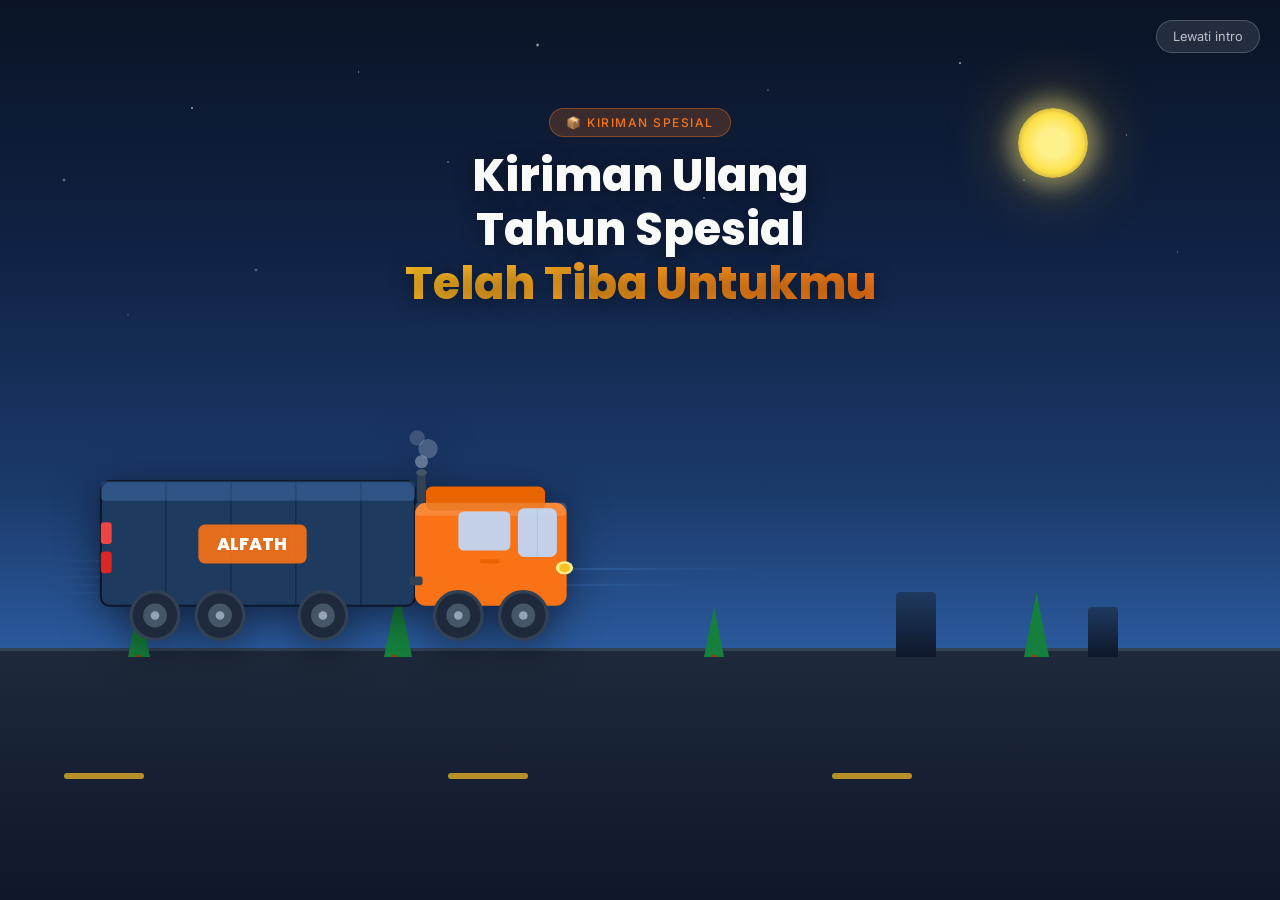
==== index.html @ 2f8924f2 "feat: add child profile avatar upload in admin panel and public view" ====
<!DOCTYPE html>
<html lang="id">

<head>
    <meta charset="UTF-8">
    <meta name="viewport" content="width=device-width, initial-scale=1.0, maximum-scale=1.0, user-scalable=no">
    <title>Kiriman Spesial — Alfath Genap Dua Tahun 🚛</title>

    <!-- SEO Optimization -->
    <meta name="description"
        content="Sebuah kiriman ulang tahun spesial telah tiba untukmu. Buka undanganmu untuk bergabung di Pesta Ulang Tahun milik Alfath.">
    <meta name="keywords"
        content="undangan digital, ulang tahun anak, alfath birthday, big wheels birthday, pesta ulang tahun, e-invitation">
    <link id="canonical-link" rel="canonical" href="">

    <!-- Open Graph (Facebook, WhatsApp, Telegram, LinkedIn) -->
    <meta property="og:type" content="website">
    <meta id="og-url" property="og:url" content="">
    <meta id="og-title" property="og:title" content="Kiriman Ulang Tahun Spesial Telah Tiba 🚛">
    <meta id="og-description" property="og:description"
        content="Kamu telah menerima kiriman yang sangat spesial. Buka dan temukan apa yang ada di dalamnya.">
    <meta id="og-image" property="og:image" content="">
    <meta property="og:site_name" content="Undangan Digital Alfath">

    <!-- Twitter Card -->
    <meta name="twitter:card" content="summary_large_image">
    <meta id="twitter-url" name="twitter:url" content="">
    <meta id="twitter-title" name="twitter:title" content="Kiriman Ulang Tahun Spesial Telah Tiba 🚛">
    <meta id="twitter-description" name="twitter:description"
        content="Kamu telah menerima kiriman yang sangat spesial. Buka dan temukan apa yang ada di dalamnya.">
    <meta id="twitter-image" name="twitter:image" content="">

    <!-- Global Error Boundary Safety Net -->
    <script src="js/middleware/errorBoundary.js"></script>

    <!-- Google Fonts -->
    <link rel="preconnect" href="https://fonts.googleapis.com">
    <link rel="preconnect" href="https://fonts.gstatic.com" crossorigin>
    <link
        href="https://fonts.googleapis.com/css2?family=Poppins:wght@300;400;500;600;700;800;900&family=Inter:wght@300;400;500;600&display=swap"
        rel="stylesheet">

    <!-- Favicon & PWA System -->
    <link rel="icon" type="image/ico" href="/favicon.ico">
    <link rel="icon" type="image/png" sizes="32x32" href="/favicon-32x32.png">
    <link rel="apple-touch-icon" sizes="180x180" href="/apple-touch-icon.png">
    <link rel="manifest" href="/site.webmanifest">

    <link rel="stylesheet" href="css/style.css">

    <!-- Supabase Core + Database layer -->
    <script src="https://cdn.jsdelivr.net/npm/@supabase/supabase-js@2"></script>
    <script src="js/supabase.js"></script>
    <script src="js/supabase-db.js"></script>
</head>

<body>

    <!-- ══════════════════════════════════════════════════ -->
    <!--  PRELOADER · Elegant initial database loader      -->
    <!-- ══════════════════════════════════════════════════ -->
    <div id="preloader" class="preloader-active">
        <div class="preloader-content">
            <div class="preloader-spinner"></div>
            <p class="preloader-text">Menyiapkan Undangan Spesial...</p>
        </div>
    </div>

    <!-- ═══════════════════════════════════════════════ -->
    <!--  STAGE 1 · CINEMATIC INTRO — Road & Sky Scene  -->
    <!-- ═══════════════════════════════════════════════ -->
    <div id="stage-intro" class="stage active">

        <!-- Sky -->
        <div class="sky">
            <div class="stars"></div>
            <div class="sun"></div>
            <div class="cloud cloud-1"></div>
            <div class="cloud cloud-2"></div>
            <div class="cloud cloud-3"></div>
        </div>

        <!-- Road -->
        <div class="road">
            <div class="road-line road-line-1"></div>
            <div class="road-line road-line-2"></div>
            <div class="road-line road-line-3"></div>
        </div>

        <!-- Scenery -->
        <div class="scenery">
            <div class="tree tree-1"></div>
            <div class="tree tree-2"></div>
            <div class="tree tree-3"></div>
            <div class="tree tree-4"></div>
            <div class="building building-1"></div>
            <div class="building building-2"></div>
        </div>

        <!-- The TRUCK -->
        <div id="truck-vehicle" class="truck-vehicle">
            <svg class="truck-svg" viewBox="0 0 480 200" xmlns="http://www.w3.org/2000/svg"
                aria-label="Container truck arriving">

                <!-- Trailer / Container -->
                <rect x="10" y="50" width="290" height="115" rx="8" fill="#1E3A5F" stroke="#0F172A" stroke-width="2" />
                <!-- Container ribs -->
                <line x1="70" y1="50" x2="70" y2="165" stroke="#0F172A" stroke-width="1.5" opacity="0.4" />
                <line x1="130" y1="50" x2="130" y2="165" stroke="#0F172A" stroke-width="1.5" opacity="0.4" />
                <line x1="190" y1="50" x2="190" y2="165" stroke="#0F172A" stroke-width="1.5" opacity="0.4" />
                <line x1="250" y1="50" x2="250" y2="165" stroke="#0F172A" stroke-width="1.5" opacity="0.4" />
                <!-- Container highlight stripe -->
                <rect x="10" y="50" width="290" height="18" rx="4" fill="#60A5FA" opacity="0.25" />
                <!-- Container logo -->
                <rect x="100" y="90" width="100" height="36" rx="6" fill="#F97316" opacity="0.9" />
                <text x="150" y="114" text-anchor="middle" font-family="Poppins,sans-serif" font-weight="800"
                    font-size="16" fill="white">ALFATH</text>

                <!-- Cab / Tractor -->
                <rect x="300" y="70" width="140" height="95" rx="10" fill="#F97316" />
                <!-- Cab roof -->
                <rect x="310" y="55" width="110" height="22" rx="6" fill="#EA6500" />
                <!-- Cab highlight -->
                <rect x="300" y="70" width="140" height="12" rx="4" fill="rgba(255,255,255,0.15)" />

                <!-- Windshield -->
                <rect x="395" y="75" width="36" height="45" rx="6" fill="#BFDBFE" opacity="0.9" />
                <line x1="413" y1="75" x2="413" y2="120" stroke="#93C5FD" stroke-width="1" opacity="0.6" />

                <!-- Side window -->
                <rect x="340" y="78" width="48" height="36" rx="5" fill="#BFDBFE" opacity="0.9" />

                <!-- Headlight -->
                <ellipse cx="438" cy="130" rx="8" ry="6" fill="#FEF08A" />
                <ellipse cx="438" cy="130" rx="5" ry="4" fill="#FBBF24" />

                <!-- Door handle -->
                <rect x="360" y="122" width="18" height="4" rx="2" fill="#EA6500" />

                <!-- Exhaust pipe -->
                <rect x="302" y="42" width="8" height="28" rx="3" fill="#334155" />
                <ellipse cx="306" cy="42" rx="5" ry="3" fill="#475569" />

                <!-- Smoke puffs -->
                <circle class="smoke smoke-1" cx="306" cy="32" r="6" fill="rgba(148,163,184,0.6)" />
                <circle class="smoke smoke-2" cx="312" cy="20" r="9" fill="rgba(148,163,184,0.4)" />
                <circle class="smoke smoke-3" cx="302" cy="10" r="7" fill="rgba(148,163,184,0.3)" />

                <!-- Hitch connection -->
                <rect x="295" y="138" width="12" height="8" rx="2" fill="#334155" />

                <!-- Rear trailer wheels -->
                <circle cx="60" cy="174" r="22" fill="#1E293B" stroke="#334155" stroke-width="3" />
                <circle cx="60" cy="174" r="11" fill="#475569" />
                <circle cx="60" cy="174" r="4" fill="#94A3B8" />

                <circle cx="120" cy="174" r="22" fill="#1E293B" stroke="#334155" stroke-width="3" />
                <circle cx="120" cy="174" r="11" fill="#475569" />
                <circle cx="120" cy="174" r="4" fill="#94A3B8" />

                <circle cx="215" cy="174" r="22" fill="#1E293B" stroke="#334155" stroke-width="3" />
                <circle cx="215" cy="174" r="11" fill="#475569" />
                <circle cx="215" cy="174" r="4" fill="#94A3B8" />

                <!-- Drive axle wheels -->
                <circle cx="340" cy="174" r="22" fill="#1E293B" stroke="#334155" stroke-width="3" />
                <circle cx="340" cy="174" r="11" fill="#475569" />
                <circle cx="340" cy="174" r="4" fill="#94A3B8" />

                <circle cx="400" cy="174" r="22" fill="#1E293B" stroke="#334155" stroke-width="3" />
                <circle cx="400" cy="174" r="11" fill="#475569" />
                <circle cx="400" cy="174" r="4" fill="#94A3B8" />

                <!-- Brake lights -->
                <rect x="10" y="88" width="10" height="20" rx="3" fill="#EF4444" />
                <rect x="10" y="115" width="10" height="20" rx="3" fill="#DC2626" />
            </svg>
        </div>

        <!-- Road dust / motion lines -->
        <div class="motion-lines">
            <span></span><span></span><span></span><span></span><span></span>
        </div>

        <!-- Intro headline (fades in after truck arrives) -->
        <div id="intro-headline" class="intro-headline">
            <span class="headline-badge">📦 Kiriman Spesial</span>
            <h1>Kiriman Ulang Tahun Spesial<br><em>Telah Tiba Untukmu</em></h1>
        </div>

        <!-- Skip intro -->
        <button id="btn-skip-intro" class="btn-skip" aria-label="Lewati animasi intro">Lewati intro</button>

    </div>


    <!-- ══════════════════════════════════════════════════ -->
    <!--  STAGE 2 · PACKAGE REVEAL — Crate dropped at door -->
    <!-- ══════════════════════════════════════════════════ -->
    <div id="stage-package" class="stage">

        <div class="pkg-scene">

            <!-- Floating sparkles -->
            <div class="sparkles" aria-hidden="true">
                <span class="sp sp-1">✦</span>
                <span class="sp sp-2">✦</span>
                <span class="sp sp-3">★</span>
                <span class="sp sp-4">✦</span>
                <span class="sp sp-5">✨</span>
                <span class="sp sp-6">✦</span>
            </div>

            <!-- Package / crate -->
            <div id="package-box" class="package-box">
                <div class="pkg-lid">
                    <div class="pkg-lid-face"></div>
                    <div class="pkg-lid-side"></div>
                </div>
                <div class="pkg-body">
                    <div class="pkg-stripe pkg-stripe-v"></div>
                    <div class="pkg-stripe pkg-stripe-h"></div>
                    <div class="pkg-ribbon-knot"></div>
                    <div class="pkg-label">
                        <p class="pkg-label-to">Kepada:</p>
                        <p id="pkg-guest-name" class="pkg-label-name">Teman</p>
                        <p class="pkg-label-from">Dari: Alfath 🚛</p>
                    </div>
                </div>
                <!-- Shadow -->
                <div class="pkg-shadow"></div>
            </div>

            <!-- Text below box -->
            <div class="pkg-copy">
                <p class="pkg-tagline">Paketmu sudah tiba !</p>
                <p class="pkg-sub">Ada sesuatu yang spesial menantimu di dalam…</p>
            </div>

            <!-- CTA -->
            <button id="btn-open-package" class="btn-cta" aria-label="Buka paket kiriman">
                <span class="btn-icon">📦</span>
                <span class="btn-text">Buka Paket</span>
                <span class="btn-arrow">→</span>
            </button>

        </div>

    </div>


    <!-- ══════════════════════════════════════════════════ -->
    <!--  STAGE 3 · ENVELOPE REVEAL                       -->
    <!-- ══════════════════════════════════════════════════ -->
    <div id="stage-envelope" class="stage">

        <div class="env-scene">

            <!-- Glowing aura behind envelope -->
            <div class="env-glow" aria-hidden="true"></div>

            <!-- Floating petals / confetti -->
            <div class="confetti-field" aria-hidden="true">
                <span class="cf cf-1">🎉</span>
                <span class="cf cf-2">⭐</span>
                <span class="cf cf-3">🎊</span>
                <span class="cf cf-4">✨</span>
                <span class="cf cf-5">🌟</span>
                <span class="cf cf-6">🎉</span>
                <span class="cf cf-7">⭐</span>
                <span class="cf cf-8">🎊</span>
            </div>

            <!-- The Envelope -->
            <div id="the-envelope" class="envelope-wrap" aria-label="Birthday invitation envelope">

                <!-- Envelope back (background layer) -->
                <div class="env-back"></div>

                <!-- Invitation card (slides up from the pocket) -->
                <div class="inv-card" id="inv-card">
                    <div class="inv-card-inner">
                        <div class="inv-top-badge">
                            <span>🎂</span>
                        </div>
                        <p class="inv-label">Horeeee...</p>
                        <h2 class="inv-name" id="inv-guest-name">Teman</h2>
                        <p class="inv-tagline">Kamu diundang ke<br><strong>Pesta Ulang Tahun!</strong></p>
                    </div>
                </div>

                <!-- Envelope front pocket (sandwiching the card) -->
                <div class="env-front">
                    <!-- Left triangle -->
                    <div class="env-left-flap"></div>
                    <!-- Right triangle -->
                    <div class="env-right-flap"></div>
                    <!-- Bottom triangle -->
                    <div class="env-bottom-flap"></div>
                </div>

                <!-- Envelope flap (top, opens upward) -->
                <div class="env-flap" id="env-flap">
                    <div class="env-flap-inner"></div>
                    <!-- Wax seal -->
                    <div class="env-seal" id="env-seal">
                        <span class="seal-emoji">🚛</span>
                    </div>
                </div>

            </div>

            <!-- Envelope CTA area -->
            <div class="env-cta-area" id="env-cta-area">
                <p class="env-hint" id="env-hint">Ketuk untuk membuka undanganmu</p>
                <button id="btn-open-envelope" class="btn-cta btn-cta-gold"
                    aria-label="Buka amplop untuk membaca undanganmu">
                    <span class="btn-icon">✉️</span>
                    <span class="btn-text">Buka Undangan</span>
                    <span class="btn-arrow">→</span>
                </button>
            </div>

        </div>

    </div>


    <!-- ══════════════════════════════════════════════════ -->
    <!--  STAGE 4 · TRANSITION CARD — "Entering" screen   -->
    <!-- ══════════════════════════════════════════════════ -->
    <div id="stage-enter" class="stage">
        <div class="enter-scene">
            <div class="enter-truck-icon" aria-hidden="true">🚛</div>
            <h2 class="enter-title">Tunggu sebentar ya..</h2>
            <div class="enter-progress-track">
                <div class="enter-progress-bar" id="enter-progress-bar"></div>
            </div>
            <p class="enter-sub">Tunggu sebentar, pesta Alfath hampir siap!</p>
        </div>
    </div>

    <!-- ══════════════════════════════════════════════════ -->
    <!--  MAIN CONTENT · HERO SECTION                       -->
    <!-- ══════════════════════════════════════════════════ -->
    <main id="main-invitation" class="main-content">
        <section id="hero-section" class="hero">
            <!-- Background ambient glows -->
            <div class="hero-bg-glow orange-glow"></div>
            <div class="hero-bg-glow gold-glow"></div>

            <div class="hero-container">
                <!-- Text Column -->
                <div class="hero-text-col fade-in-up-delay-1">
                    <h1 class="hero-headline">
                        <span class="hl-name">ALFATH</span>
                        <span class="hl-sub">KINI BERUSIA</span>
                        <span class="hl-number">DUA</span>
                        <span class="hl-year">TAHUN</span>
                    </h1>

                    <div class="hero-road-divider">
                        <div class="road-dashed-line"></div>
                    </div>

                    <p class="hero-subheadline">
                        Mari bergabung dalam petualangan ulang tahun yang spesial.
                    </p>
                </div>

                <!-- Visual Column (Image + Orbiting Centerpiece 2) -->
                <div class="hero-visual-col fade-in-up-delay-2">
                    <div class="hero-image-wrap">
                        <img src="images/hero_cake.png" alt="Kue Ulang Tahun Alfath" class="hero-image">
                        <!-- Border frame accent -->
                        <div class="image-frame-accent"></div>
                        <!-- Orbiting 3D Centerpiece Number 2 -->
                        <div class="orbiting-number-two" aria-label="Berusia 2">2</div>
                    </div>
                </div>
            </div>
        </section>

        <!-- ══════════════════════════════════════════════════ -->
        <!--  SECTION 0.5 · PROFILE SECTION                     -->
        <!-- ══════════════════════════════════════════════════ -->
        <section id="profile-section" class="profile-sec scroll-reveal" style="display: none;">
            <div class="sec-glow sec-orange-glow"></div>
            
            <div class="sec-header">
                <h2 class="sec-title">Profil Anak</h2>
                <p class="sec-subtitle">Tentang bintang kecil kita yang berulang tahun.</p>
            </div>

            <div class="profile-container">
                <div class="profile-card">
                    <div class="profile-badge">
                        <span id="profile-display-badge">🧒</span>
                        <img id="profile-display-avatar" src="" alt="Foto Anak" style="display: none; width: 100%; height: 100%; object-fit: cover; border-radius: 50%;">
                    </div>
                    <h3 class="profile-name" id="profile-display-name">-</h3>
                    
                    <div class="profile-meta-grid">
                        <div class="profile-meta-item">
                            <span class="meta-icon">📍</span>
                            <div class="meta-info">
                                <span class="meta-label">Tempat Lahir</span>
                                <span class="meta-value" id="profile-display-place">-</span>
                            </div>
                        </div>
                        <div class="profile-meta-item">
                            <span class="meta-icon">📅</span>
                            <div class="meta-info">
                                <span class="meta-label">Tanggal Lahir</span>
                                <span class="meta-value" id="profile-display-date">-</span>
                            </div>
                        </div>
                    </div>

                    <div class="profile-desc-wrapper">
                        <p class="profile-desc" id="profile-display-desc">-</p>
                    </div>
                </div>
            </div>
        </section>

        <!-- ══════════════════════════════════════════════════ -->
        <!--  SECTION 1 · COUNTDOWN                             -->
        <!-- ══════════════════════════════════════════════════ -->
        <section id="countdown-section" class="countdown-sec scroll-reveal">
            <div class="sec-glow sec-orange-glow"></div>

            <div class="sec-header">
                <h2 class="sec-title">Menuju Hari Bahagia</h2>
                <p class="sec-subtitle">Hitung mundur menuju perayaan ulang tahun Alfath.</p>
            </div>

            <div class="countdown-grid">
                <!-- Days Card -->
                <div class="countdown-card">
                    <div class="countdown-number" id="timer-days">00</div>
                    <div class="countdown-label">Hari</div>
                </div>
                <!-- Hours Card -->
                <div class="countdown-card">
                    <div class="countdown-number" id="timer-hours">00</div>
                    <div class="countdown-label">Jam</div>
                </div>
                <!-- Minutes Card -->
                <div class="countdown-card">
                    <div class="countdown-number" id="timer-minutes">00</div>
                    <div class="countdown-label">Menit</div>
                </div>
                <!-- Seconds Card -->
                <div class="countdown-card">
                    <div class="countdown-number" id="timer-seconds">00</div>
                    <div class="countdown-label">Detik</div>
                </div>
            </div>
        </section>

        <!-- ══════════════════════════════════════════════════ -->
        <!--  SECTION 2 · DETAIL ACARA                         -->
        <!-- ══════════════════════════════════════════════════ -->
        <section id="details-section" class="details-sec scroll-reveal">
            <div class="sec-glow sec-gold-glow"></div>

            <div class="sec-header">
                <h2 class="sec-title">Detail Acara</h2>
            </div>

            <div class="details-container">
                <!-- Tanggal Card -->
                <div class="detail-card">
                    <div class="detail-icon-wrap">
                        <svg class="detail-icon" viewBox="0 0 24 24" xmlns="http://www.w3.org/2000/svg">
                            <rect x="3" y="4" width="18" height="18" rx="2" fill="none" stroke="currentColor"
                                stroke-width="2" />
                            <line x1="16" y1="2" x2="16" y2="6" stroke="currentColor" stroke-width="2"
                                stroke-linecap="round" />
                            <line x1="8" y1="2" x2="8" y2="6" stroke="currentColor" stroke-width="2"
                                stroke-linecap="round" />
                            <line x1="3" y1="10" x2="21" y2="10" stroke="currentColor" stroke-width="2" />
                            <circle cx="8" cy="14" r="1" fill="currentColor" />
                            <circle cx="12" cy="14" r="1" fill="currentColor" />
                            <circle cx="16" cy="14" r="1" fill="currentColor" />
                            <circle cx="8" cy="18" r="1" fill="currentColor" />
                            <circle cx="12" cy="18" r="1" fill="currentColor" />
                            <circle cx="16" cy="18" r="1" fill="currentColor" />
                        </svg>
                    </div>
                    <h3 class="detail-label">Hari & Tanggal</h3>
                    <p class="detail-value">Minggu, 12 Juli 2026</p>
                </div>

                <!-- Waktu Card -->
                <div class="detail-card">
                    <div class="detail-icon-wrap">
                        <svg class="detail-icon" viewBox="0 0 24 24" xmlns="http://www.w3.org/2000/svg">
                            <circle cx="12" cy="12" r="10" fill="none" stroke="currentColor" stroke-width="2" />
                            <polyline points="12 6 12 12 16 14" fill="none" stroke="currentColor" stroke-width="2"
                                stroke-linecap="round" stroke-linejoin="round" />
                        </svg>
                    </div>
                    <h3 class="detail-label">Waktu Acara</h3>
                    <p class="detail-value">15:00 WIB - Selesai</p>
                </div>

                <!-- Lokasi Card -->
                <div class="detail-card">
                    <div class="detail-icon-wrap">
                        <svg class="detail-icon" viewBox="0 0 24 24" xmlns="http://www.w3.org/2000/svg">
                            <path
                                d="M12 2C8.13 2 5 5.13 5 9c0 5.25 7 13 7 13s7-7.75 7-13c0-3.87-3.13-7-7-7zm0 9.5c-1.38 0-2.5-1.12-2.5-2.5s1.12-2.5 2.5-2.5 2.5 1.12 2.5 2.5-1.12 2.5-2.5 2.5z"
                                fill="none" stroke="currentColor" stroke-width="2" stroke-linecap="round"
                                stroke-linejoin="round" />
                        </svg>
                    </div>
                    <h3 class="detail-label">Tempat Pelaksanaan</h3>
                    <p class="detail-value text-multiline">Kediaman Alfath<br>Jl. Melati No. 24, Jakarta Selatan</p>
                </div>
            </div>
        </section>

        <!-- ══════════════════════════════════════════════════ -->
        <!--  SECTION 3 · GALERI FOTO                           -->
        <!-- ══════════════════════════════════════════════════ -->
        <section id="gallery-section" class="gallery-sec scroll-reveal">
            <div class="sec-glow sec-orange-glow"></div>

            <div class="sec-header">
                <h2 class="sec-title">Galeri Kenangan</h2>
                <p class="sec-subtitle">Perjalanan tumbuh kembang Alfath dari waktu ke waktu.</p>
            </div>

            <div class="gallery-grid">
                <!-- Gallery Item 1 -->
                <div class="gallery-item" data-src="images/gallery_1.png"
                    data-caption="Belajar dan bermain dengan penuh keceriaan.">
                    <div class="gallery-img-container">
                        <img src="images/gallery_1.png" alt="Alfath bermain" class="gallery-img" loading="lazy">
                        <div class="gallery-overlay">
                            <span class="gallery-zoom-icon">
                                <svg viewBox="0 0 24 24" fill="none" stroke="currentColor" stroke-width="2"
                                    stroke-linecap="round" stroke-linejoin="round">
                                    <circle cx="11" cy="11" r="8"></circle>
                                    <line x1="21" y1="21" x2="16.65" y2="16.65"></line>
                                    <line x1="11" y1="8" x2="11" y2="14"></line>
                                    <line x1="8" y1="11" x2="14" y2="11"></line>
                                </svg>
                            </span>
                            <h4 class="gallery-item-title">Dunia Penuh Eksplorasi</h4>
                            <p class="gallery-item-desc">Tumbuh dengan ceria</p>
                        </div>
                    </div>
                </div>

                <!-- Gallery Item 2 -->
                <div class="gallery-item" data-src="images/gallery_2.png"
                    data-caption="Momen berharga di ulang tahun yang pertama.">
                    <div class="gallery-img-container">
                        <img src="images/gallery_2.png" alt="Alfath ulang tahun ke-1" class="gallery-img"
                            loading="lazy">
                        <div class="gallery-overlay">
                            <span class="gallery-zoom-icon">
                                <svg viewBox="0 0 24 24" fill="none" stroke="currentColor" stroke-width="2"
                                    stroke-linecap="round" stroke-linejoin="round">
                                    <circle cx="11" cy="11" r="8"></circle>
                                    <line x1="21" y1="21" x2="16.65" y2="16.65"></line>
                                    <line x1="11" y1="8" x2="11" y2="14"></line>
                                    <line x1="8" y1="11" x2="14" y2="11"></line>
                                </svg>
                            </span>
                            <h4 class="gallery-item-title">Satu Tahun Pertama</h4>
                            <p class="gallery-item-desc">Langkah kecil berharga</p>
                        </div>
                    </div>
                </div>

                <!-- Gallery Item 3 -->
                <div class="gallery-item" data-src="images/gallery_3.png"
                    data-caption="Harapan dan kebahagiaan di setiap tiupan lilin.">
                    <div class="gallery-img-container">
                        <img src="images/gallery_3.png" alt="Alfath meniup lilin" class="gallery-img" loading="lazy">
                        <div class="gallery-overlay">
                            <span class="gallery-zoom-icon">
                                <svg viewBox="0 0 24 24" fill="none" stroke="currentColor" stroke-width="2"
                                    stroke-linecap="round" stroke-linejoin="round">
                                    <circle cx="11" cy="11" r="8"></circle>
                                    <line x1="21" y1="21" x2="16.65" y2="16.65"></line>
                                    <line x1="11" y1="8" x2="11" y2="14"></line>
                                    <line x1="8" y1="11" x2="14" y2="11"></line>
                                </svg>
                            </span>
                            <h4 class="gallery-item-title">Lilin Harapan</h4>
                            <p class="gallery-item-desc">Kebahagiaan tak terhingga</p>
                        </div>
                    </div>
                </div>
            </div>
        </section>

        <!-- Lightbox Modal -->
        <div id="lightbox" class="lightbox-modal" aria-hidden="true" role="dialog">
            <button class="lightbox-close" aria-label="Tutup galeri">&times;</button>
            <div class="lightbox-content">
                <img id="lightbox-img" src="" alt="Galeri Ulang Tahun Alfath">
                <p id="lightbox-caption" class="lightbox-caption"></p>
            </div>
        </div>

        <!-- ══════════════════════════════════════════════════ -->
        <!--  SECTION 4 · LOKASI ACARA                          -->
        <!-- ══════════════════════════════════════════════════ -->
        <section id="location-section" class="location-sec scroll-reveal">
            <div class="sec-glow sec-gold-glow"></div>

            <div class="sec-header">
                <h2 class="sec-title">Lokasi Acara</h2>
                <p class="sec-subtitle">Temukan lokasi perayaan dengan mudah.</p>
            </div>

            <div class="location-container">
                <!-- Details Card Column -->
                <div class="location-info-col">
                    <div class="location-card">
                        <div class="location-badge">
                            <span class="badge-icon">📍</span>
                            <span class="badge-text">Alamat Acara</span>
                        </div>
                        <h3 class="location-venue-name">Kediaman Alfath</h3>
                        <p class="location-address">
                            Jl. Melati No. 24, Cilandak Barat, Kec. Cilandak, Kota Jakarta Selatan, Daerah Khusus
                            Ibukota Jakarta 12430
                        </p>

                        <div class="location-divider"></div>

                        <div class="location-guide">
                            <h4 class="guide-title">Petunjuk Acara</h4>
                            <p class="guide-text">Acara diadakan di kediaman utama keluarga. Anda dapat memarkir
                                kendaraan di area yang telah disediakan oleh petugas.</p>
                        </div>

                        <a href="https://maps.google.com/?q=-6.2661555,106.7972412" target="_blank"
                            rel="noopener noreferrer" class="btn-cta btn-location">
                            <span class="btn-icon">🗺️</span>
                            <span class="btn-text">Lihat Lokasi</span>
                            <span class="btn-arrow">→</span>
                        </a>
                    </div>
                </div>

                <!-- Embedded Map Column -->
                <div class="location-map-col">
                    <div class="map-wrapper">
                        <iframe
                            src="https://www.google.com/maps/embed?pb=!1m18!1m12!1m3!1d3966.012543981881!2d106.79466627585501!3d-6.266155493722513!2m3!1f0!2f0!3f0!3m2!1i1024!2i768!4f13.1!3m3!1m2!1s0x2e69f1a265ab757f%3A0x401576d14fed4d0!2sJl.%20Melati%2C%20Cilandak%20Bar.%2C%20Kec.%20Cilandak%2C%20Kota%20Jakarta%20Selatan%2C%20Daerah%20Khusus%20Ibukota%20Jakarta!5e0!3m2!1sid!2sid!4v1718873000000!5m2!1sid!2sid"
                            width="100%" height="100%" style="border:0;" allowfullscreen="" loading="lazy"
                            referrerpolicy="no-referrer-when-downgrade" title="Peta Lokasi Acara Alfath">
                        </iframe>
                    </div>
        </section>

        <!-- ══════════════════════════════════════════════════ -->
        <!--  SECTION 5 · KONFIRMASI KEHADIRAN (RSVP)           -->
        <!-- ══════════════════════════════════════════════════ -->
        <section id="rsvp-section" class="rsvp-sec scroll-reveal">
            <div class="sec-glow sec-orange-glow"></div>

            <div class="sec-header">
                <h2 class="sec-title">Konfirmasi Kehadiran</h2>
                <p class="sec-subtitle">Kami akan senang menyambut kehadiran Anda.</p>
            </div>

            <div class="rsvp-container">
                <form id="rsvp-form" class="rsvp-card" novalidate>
                    <!-- Nama Field -->
                    <div class="form-group">
                        <label for="rsvp-name" class="form-label">Nama Lengkap</label>
                        <div class="input-wrapper">
                            <span class="input-icon">👤</span>
                            <input type="text" id="rsvp-name" name="name" class="form-input"
                                placeholder="Masukkan nama Anda" required autocomplete="name">
                        </div>
                        <span class="error-msg" id="name-error">Nama tidak boleh kosong</span>
                    </div>

                    <!-- Jumlah Tamu Field -->
                    <div class="form-group">
                        <label for="rsvp-guests" class="form-label">Jumlah Tamu</label>
                        <div class="input-wrapper">
                            <span class="input-icon">👥</span>
                            <select id="rsvp-guests" name="guests" class="form-select" required>
                                <option value="" disabled selected>Pilih jumlah tamu</option>
                                <option value="1 Orang">1 Orang</option>
                                <option value="2 Orang">2 Orang</option>
                                <option value="3 Orang">3 Orang</option>
                                <option value="4 Orang">4 Orang</option>
                                <option value="5 Orang atau lebih">5 Orang atau lebih</option>
                            </select>
                        </div>
                        <span class="error-msg" id="guests-error">Silakan pilih jumlah tamu</span>
                    </div>

                    <!-- Submit Button -->
                    <button type="submit" id="btn-submit-rsvp" class="btn-cta btn-rsvp">
                        <span class="btn-icon">💌</span>
                        <span class="btn-text">Konfirmasi Kehadiran</span>
                        <span class="btn-arrow">→</span>
                    </button>
                </form>
            </div>
        </section>

        <!-- ══════════════════════════════════════════════════ -->
        <!--  FOOTER SECTION                                    -->
        <!-- ══════════════════════════════════════════════════ -->
        <footer id="footer-section" class="footer">
            <p class="footer-copy">© 2026 Alfath Birthday Invitation</p>
        </footer>

        <!-- Floating Music Control -->
        <button id="floating-music-btn" class="floating-music-btn" aria-label="Matikan Musik" aria-pressed="false">
            <span class="music-icon">🔊</span>
        </button>
    </main>


    <script src="js/main.js"></script>

</body>

</html>
---- css/style.css ----
/* =========================================================
   BIG WHEELS BIRTHDAY ADVENTURE — Opening Experience
   Premium, Modern, Cinematic CSS
   ========================================================= */

/* ── Imports & Variables ── */
@import url('https://fonts.googleapis.com/css2?family=Poppins:wght@300;400;500;600;700;800;900&family=Inter:wght@300;400;500;600&display=swap');

:root {
    --navy:    #0F172A;
    --navy-mid:#1E3A5F;
    --sky:     #60A5FA;
    --sky-dark:#3B82F6;
    --orange:  #F97316;
    --orange-d:#EA6500;
    --white:   #FAFAF9;
    --slate:   #94A3B8;
    --gold:    #FBBF24;

    --radius-sm:  8px;
    --radius-md:  16px;
    --radius-lg:  24px;
    --radius-xl:  40px;

    --shadow-soft: 0 20px 60px rgba(0,0,0,0.3);
    --shadow-glow: 0 0 60px rgba(96,165,250,0.25);
    --shadow-orange-glow: 0 0 40px rgba(249,115,22,0.4);
    
    /* 3D Orbiting Centerpiece variable */
    --orbit-radius: 180px;
}

/* ── Reset ── */
*, *::before, *::after {
    margin: 0;
    padding: 0;
    box-sizing: border-box;
    -webkit-font-smoothing: antialiased;
}

html { font-size: 16px; scroll-behavior: smooth; }

body {
    font-family: 'Inter', sans-serif;
    background: var(--navy);
    color: var(--white);
    overflow: hidden;
    width: 100vw;
    height: 100vh;
    position: relative;
    touch-action: manipulation;
}

/* ────────────────────────────────────────
   STAGE SYSTEM
──────────────────────────────────────── */
.stage {
    position: fixed;
    inset: 0;
    width: 100%;
    height: 100%;
    display: flex;
    align-items: center;
    justify-content: center;
    opacity: 0;
    pointer-events: none;
    transition: opacity 0.6s ease;
    z-index: 10;
    overflow-y: auto;
    -webkit-overflow-scrolling: touch;
}

.stage.active {
    opacity: 1;
    pointer-events: all;
}

.stage.fade-out {
    opacity: 0;
    pointer-events: none;
}

/* ═══════════════════════════════════════
   STAGE 1 — CINEMATIC ROAD SCENE
═══════════════════════════════════════ */
#stage-intro {
    background: linear-gradient(180deg,
        #0B1426 0%,
        #0F2040 25%,
        #1B3A6B 55%,
        #2D5FA5 75%,
        #3D7ABF 88%,
        #60A5FA 100%
    );
    flex-direction: column;
    overflow: hidden;
}

/* Sky Layer */
.sky {
    position: absolute;
    inset: 0;
    overflow: hidden;
}

/* Stars */
.stars {
    position: absolute;
    inset: 0;
    background-image:
        radial-gradient(1.5px 1.5px at 15% 12%, rgba(255,255,255,0.9) 0%, transparent 100%),
        radial-gradient(1px 1px at 28% 8%, rgba(255,255,255,0.7) 0%, transparent 100%),
        radial-gradient(2px 2px at 42% 5%, rgba(255,255,255,0.8) 0%, transparent 100%),
        radial-gradient(1px 1px at 60% 10%, rgba(255,255,255,0.6) 0%, transparent 100%),
        radial-gradient(1.5px 1.5px at 75% 7%, rgba(255,255,255,0.9) 0%, transparent 100%),
        radial-gradient(1px 1px at 88% 15%, rgba(255,255,255,0.7) 0%, transparent 100%),
        radial-gradient(2px 2px at 5% 20%, rgba(255,255,255,0.5) 0%, transparent 100%),
        radial-gradient(1px 1px at 35% 18%, rgba(255,255,255,0.8) 0%, transparent 100%),
        radial-gradient(1.5px 1.5px at 55% 22%, rgba(255,255,255,0.6) 0%, transparent 100%),
        radial-gradient(1px 1px at 80% 20%, rgba(255,255,255,0.7) 0%, transparent 100%),
        radial-gradient(1px 1px at 92% 28%, rgba(255,255,255,0.5) 0%, transparent 100%),
        radial-gradient(2px 2px at 20% 30%, rgba(255,255,255,0.4) 0%, transparent 100%),
        radial-gradient(1px 1px at 48% 25%, rgba(255,255,255,0.6) 0%, transparent 100%),
        radial-gradient(1.5px 1.5px at 68% 32%, rgba(255,255,255,0.5) 0%, transparent 100%),
        radial-gradient(1px 1px at 10% 35%, rgba(255,255,255,0.4) 0%, transparent 100%);
    animation: starTwinkle 4s ease-in-out infinite alternate;
}

@keyframes starTwinkle {
    0%   { opacity: 1; }
    50%  { opacity: 0.6; }
    100% { opacity: 1; }
}

/* Sun / Moon */
.sun {
    position: absolute;
    top: 12%;
    right: 15%;
    width: 70px;
    height: 70px;
    border-radius: 50%;
    background: radial-gradient(circle, #FEF08A 30%, #FDE047 60%, rgba(251,191,36,0.4) 100%);
    box-shadow:
        0 0 20px 10px rgba(254,240,138,0.4),
        0 0 60px 20px rgba(251,191,36,0.2);
    animation: sunPulse 3s ease-in-out infinite;
}

@keyframes sunPulse {
    0%, 100% { transform: scale(1); box-shadow: 0 0 20px 10px rgba(254,240,138,0.4), 0 0 60px 20px rgba(251,191,36,0.2); }
    50% { transform: scale(1.05); box-shadow: 0 0 30px 14px rgba(254,240,138,0.5), 0 0 80px 30px rgba(251,191,36,0.25); }
}

/* Clouds */
.cloud {
    position: absolute;
    border-radius: 50px;
    background: rgba(255,255,255,0.18);
    backdrop-filter: blur(2px);
}
.cloud::before, .cloud::after {
    content: '';
    position: absolute;
    border-radius: 50%;
    background: inherit;
}

.cloud-1 {
    width: 120px; height: 35px;
    top: 22%; left: -140px;
    animation: cloudDrift 28s linear infinite;
}
.cloud-1::before { width: 60px; height: 50px; top: -20px; left: 20px; }
.cloud-1::after  { width: 40px; height: 35px; top: -14px; left: 60px; }

.cloud-2 {
    width: 80px; height: 25px;
    top: 35%; left: -100px;
    animation: cloudDrift 22s linear infinite 8s;
    opacity: 0.7;
}
.cloud-2::before { width: 40px; height: 35px; top: -14px; left: 12px; }
.cloud-2::after  { width: 30px; height: 28px; top: -10px; left: 40px; }

.cloud-3 {
    width: 150px; height: 40px;
    top: 15%; left: -180px;
    animation: cloudDrift 35s linear infinite 3s;
    opacity: 0.5;
}
.cloud-3::before { width: 70px; height: 55px; top: -24px; left: 30px; }
.cloud-3::after  { width: 50px; height: 40px; top: -16px; left: 80px; }

@keyframes cloudDrift {
    from { left: -200px; }
    to   { left: 110%;  }
}

/* Road */
.road {
    position: absolute;
    bottom: 0;
    left: 0;
    right: 0;
    height: 28%;
    background: linear-gradient(180deg, #1E293B 0%, #0F172A 100%);
    border-top: 3px solid #334155;
}

/* Road dashes */
.road-line {
    position: absolute;
    top: 50%;
    transform: translateY(-50%);
    height: 6px;
    border-radius: 3px;
    background: rgba(251,191,36,0.7);
    animation: roadLines 0.8s linear infinite;
}
.road-line-1 { width: 80px; left: 5%;  animation-delay: 0s;    }
.road-line-2 { width: 80px; left: 35%; animation-delay: 0.27s; }
.road-line-3 { width: 80px; left: 65%; animation-delay: 0.54s; }

@keyframes roadLines {
    0%   { transform: translateY(-50%) translateX(0); }
    100% { transform: translateY(-50%) translateX(-25vw); }
}

/* Scenery (trees / buildings behind road) */
.scenery {
    position: absolute;
    bottom: 27%;
    left: 0;
    right: 0;
    height: 80px;
}

.tree {
    position: absolute;
    bottom: 0;
    width: 20px;
    height: 55px;
    background: #15803D;
    clip-path: polygon(50% 0%, 0% 100%, 100% 100%);
    animation: scenerySweep 12s linear infinite;
}
.tree::after {
    content: '';
    position: absolute;
    bottom: -14px;
    left: 7px;
    width: 6px;
    height: 16px;
    background: #92400E;
    border-radius: 2px;
}
.tree-1 { left: 10%;  height: 55px; width: 22px; animation-delay: 0s;   }
.tree-2 { left: 30%;  height: 70px; width: 28px; animation-delay: -3s;  }
.tree-3 { left: 55%;  height: 50px; width: 20px; animation-delay: -7s;  }
.tree-4 { left: 80%;  height: 65px; width: 25px; animation-delay: -1.5s;}

.building {
    position: absolute;
    bottom: 0;
    background: linear-gradient(180deg, #1E3A5F, #0F172A);
    border-radius: 4px 4px 0 0;
    animation: scenerySweep 16s linear infinite;
}
.building-1 { left: 70%; width: 40px; height: 65px; animation-delay: -5s;  }
.building-2 { left: 85%; width: 30px; height: 50px; animation-delay: -12s; }

@keyframes scenerySweep {
    0%   { transform: translateX(0); }
    100% { transform: translateX(-120vw); }
}

/* ── Truck ── */
.truck-vehicle {
    position: absolute;
    bottom: 28%;
    left: -110%;
    width: 55%;
    max-width: 520px;
    min-width: 320px;
    transform: translateY(20px);
    z-index: 20;
    filter: drop-shadow(0 8px 20px rgba(0,0,0,0.5));
    animation: truckArrive 2.2s cubic-bezier(0.25, 0.46, 0.45, 0.94) 1s forwards;
}

@keyframes truckArrive {
    0%   { left: -110%; transform: translateY(20px); }
    70%  { left: 8%;    transform: translateY(0px); }
    85%  { left: 5%;    transform: translateY(-3px); }
    100% { left: 7%;    transform: translateY(0px); }
}

.truck-svg { width: 100%; height: auto; }

/* Wheel spinning */
.truck-vehicle circle[cx="60"],
.truck-vehicle circle[cx="120"],
.truck-vehicle circle[cx="215"],
.truck-vehicle circle[cx="340"],
.truck-vehicle circle[cx="400"] {
    animation: wheelSpin 0.3s linear infinite;
    transform-origin: center;
}

/* Smoke puffs */
.smoke {
    animation: smokeRise 1.2s ease-out infinite;
}
.smoke-1 { animation-delay: 0s;    }
.smoke-2 { animation-delay: 0.4s;  }
.smoke-3 { animation-delay: 0.8s;  }

@keyframes smokeRise {
    0%   { opacity: 0.8; transform: translateY(0) scale(1); }
    100% { opacity: 0;   transform: translateY(-20px) scale(1.6); }
}

/* Motion lines */
.motion-lines {
    position: absolute;
    bottom: 34%;
    left: 0;
    width: 100%;
    display: flex;
    flex-direction: column;
    gap: 6px;
    padding: 0 4%;
    pointer-events: none;
}
.motion-lines span {
    display: block;
    height: 2px;
    border-radius: 1px;
    background: linear-gradient(90deg, transparent, rgba(96,165,250,0.4), transparent);
    animation: motionLine 0.6s ease-in-out infinite;
}
.motion-lines span:nth-child(1) { width: 45%; animation-delay: 0s;    }
.motion-lines span:nth-child(2) { width: 60%; animation-delay: 0.1s;  }
.motion-lines span:nth-child(3) { width: 38%; animation-delay: 0.2s;  }
.motion-lines span:nth-child(4) { width: 55%; animation-delay: 0.05s; }
.motion-lines span:nth-child(5) { width: 42%; animation-delay: 0.15s; }

@keyframes motionLine {
    0%   { transform: translateX(0) scaleX(1); opacity: 0.6; }
    50%  { transform: translateX(-5px) scaleX(1.05); opacity: 1; }
    100% { transform: translateX(0) scaleX(1); opacity: 0.6; }
}

/* Intro Headline */
.intro-headline {
    position: absolute;
    top: 12%;
    left: 50%;
    transform: translateX(-50%);
    text-align: center;
    width: 90%;
    max-width: 480px;
    opacity: 0;
    animation: headlineFadeIn 1s ease-out 4.2s forwards;
}

@keyframes headlineFadeIn {
    0%   { opacity: 0; transform: translateX(-50%) translateY(20px); }
    100% { opacity: 1; transform: translateX(-50%) translateY(0); }
}

.headline-badge {
    display: inline-block;
    padding: 6px 16px;
    background: rgba(249,115,22,0.2);
    border: 1px solid rgba(249,115,22,0.4);
    border-radius: 50px;
    font-family: 'Inter', sans-serif;
    font-size: 0.75rem;
    font-weight: 500;
    letter-spacing: 1.5px;
    text-transform: uppercase;
    color: var(--orange);
    margin-bottom: 12px;
}

.intro-headline h1 {
    font-family: 'Poppins', sans-serif;
    font-weight: 800;
    font-size: clamp(1.6rem, 5.5vw, 2.8rem);
    line-height: 1.2;
    color: var(--white);
    text-shadow: 0 4px 20px rgba(0,0,0,0.4);
}

.intro-headline h1 em {
    font-style: normal;
    background: linear-gradient(135deg, var(--gold), var(--orange));
    -webkit-background-clip: text;
    -webkit-text-fill-color: transparent;
    background-clip: text;
}

/* Skip button */
.btn-skip {
    position: absolute;
    top: 20px;
    right: 20px;
    background: rgba(255,255,255,0.1);
    border: 1px solid rgba(255,255,255,0.2);
    color: rgba(255,255,255,0.7);
    font-family: 'Inter', sans-serif;
    font-size: 0.8rem;
    padding: 8px 16px;
    border-radius: 50px;
    cursor: pointer;
    transition: all 0.2s ease;
    backdrop-filter: blur(10px);
    z-index: 100;
    animation: fadeInBtn 0.5s ease 0.5s both;
}
.btn-skip:hover {
    background: rgba(255,255,255,0.2);
    color: white;
    transform: scale(1.04);
}
@keyframes fadeInBtn {
    from { opacity: 0; transform: translateY(-8px); }
    to   { opacity: 1; transform: translateY(0);    }
}

/* CTA in intro (after headline) */
#intro-headline .btn-cta {
    margin-top: 28px;
    opacity: 0;
    animation: headlineFadeIn 0.8s ease-out 5.2s forwards;
}


/* ═══════════════════════════════════════
   STAGE 2 — PACKAGE SCENE
═══════════════════════════════════════ */
#stage-package {
    background: radial-gradient(ellipse 80% 60% at 50% 60%,
        #1E3A5F 0%,
        #0F2A50 40%,
        var(--navy) 100%
    );
    flex-direction: column;
}

.pkg-scene {
    display: flex;
    flex-direction: column;
    align-items: center;
    gap: 0;
    width: 100%;
    max-width: 420px;
    padding: 20px;
    position: relative;
}

/* Sparkles */
.sparkles {
    position: absolute;
    inset: 0;
    pointer-events: none;
}
.sp {
    position: absolute;
    font-size: 1.2rem;
    color: var(--gold);
    animation: sparkleFloat 3s ease-in-out infinite;
    opacity: 0;
}
.sp-1 { top: 10%; left:  8%; animation-delay: 0s;    font-size: 1rem;   }
.sp-2 { top: 15%; right: 12%; animation-delay: 0.6s; font-size: 1.4rem; }
.sp-3 { top: 30%; left:  5%; animation-delay: 1.2s;  font-size: 0.9rem; }
.sp-4 { top: 25%; right: 5%;  animation-delay: 0.3s; font-size: 1rem;   }
.sp-5 { top: 5%;  left: 45%; animation-delay: 0.9s;  font-size: 1.5rem; }
.sp-6 { top: 40%; left: 15%; animation-delay: 1.5s;  font-size: 0.8rem; }

@keyframes sparkleFloat {
    0%, 100% { opacity: 0; transform: translateY(0) rotate(0deg) scale(0.8); }
    30%       { opacity: 1; }
    60%       { opacity: 1; transform: translateY(-20px) rotate(15deg) scale(1.2); }
}

/* Package Box */
.package-box {
    position: relative;
    width: 220px;
    margin-bottom: 16px;
    animation: packageDrop 0.9s cubic-bezier(0.34, 1.56, 0.64, 1) forwards;
    opacity: 0;
}

@keyframes packageDrop {
    0%   { opacity: 0; transform: translateY(-80px) scale(0.8); }
    100% { opacity: 1; transform: translateY(0) scale(1); }
}

.pkg-lid {
    position: relative;
    margin-bottom: -2px;
}
.pkg-lid-face {
    width: 220px;
    height: 50px;
    background: linear-gradient(135deg, #F97316, #EA6500);
    border-radius: 8px 8px 0 0;
    box-shadow: 0 -4px 20px rgba(249,115,22,0.3);
}
.pkg-lid-side {
    width: 220px;
    height: 14px;
    background: linear-gradient(180deg, #C2500A, #A8420A);
    border-radius: 0 0 4px 4px;
}

.pkg-body {
    position: relative;
    width: 220px;
    height: 190px;
    background: linear-gradient(135deg, #1E3A8A, #1B2F6E);
    border-radius: 0 0 12px 12px;
    overflow: hidden;
    box-shadow:
        0 20px 50px rgba(0,0,0,0.5),
        inset 0 1px 0 rgba(96,165,250,0.1);
}

/* Stripes (ribbon) */
.pkg-stripe {
    position: absolute;
    background: linear-gradient(135deg, #F97316, #FBBF24);
    opacity: 0.9;
}
.pkg-stripe-v {
    top: 0; bottom: 0;
    left: 50%;
    transform: translateX(-50%);
    width: 20px;
}
.pkg-stripe-h {
    left: 0; right: 0;
    top: 42px;
    height: 20px;
}

/* Ribbon knot */
.pkg-ribbon-knot {
    position: absolute;
    top: 30px;
    left: 50%;
    transform: translate(-50%, -50%);
    width: 36px;
    height: 36px;
    background: radial-gradient(circle, #FBBF24, #F97316);
    border-radius: 50%;
    box-shadow: 0 4px 16px rgba(251,191,36,0.5);
    z-index: 2;
}

/* Label */
.pkg-label {
    position: absolute;
    bottom: 18px;
    left: 50%;
    transform: translateX(-50%);
    background: rgba(255,255,255,0.95);
    border-radius: 8px;
    padding: 10px 14px;
    text-align: center;
    width: 160px;
    box-shadow: 0 4px 20px rgba(0,0,0,0.3);
}
.pkg-label-to {
    font-family: 'Inter', sans-serif;
    font-size: 0.65rem;
    font-weight: 600;
    letter-spacing: 1.5px;
    text-transform: uppercase;
    color: #94A3B8;
    margin-bottom: 4px;
}
.pkg-label-name {
    font-family: 'Poppins', sans-serif;
    font-size: 1rem;
    font-weight: 700;
    color: var(--navy);
    margin-bottom: 4px;
    white-space: nowrap;
    overflow: hidden;
    text-overflow: ellipsis;
}
.pkg-label-from {
    font-family: 'Inter', sans-serif;
    font-size: 0.68rem;
    color: #64748B;
}

/* Shadow */
.pkg-shadow {
    position: absolute;
    bottom: -20px;
    left: 50%;
    transform: translateX(-50%);
    width: 180px;
    height: 20px;
    background: radial-gradient(ellipse, rgba(0,0,0,0.4) 0%, transparent 70%);
    border-radius: 50%;
}

/* Package copy */
.pkg-copy {
    text-align: center;
    margin-bottom: 32px;
    animation: pkgCopyIn 0.7s ease-out 0.5s both;
}

@keyframes pkgCopyIn {
    from { opacity: 0; transform: translateY(12px); }
    to   { opacity: 1; transform: translateY(0);    }
}

.pkg-tagline {
    font-family: 'Poppins', sans-serif;
    font-size: 1.2rem;
    font-weight: 600;
    color: var(--white);
    margin-bottom: 6px;
}
.pkg-sub {
    font-family: 'Inter', sans-serif;
    font-size: 0.9rem;
    color: var(--slate);
}

/* ── CTA Button (shared) ── */
.btn-cta {
    display: inline-flex;
    align-items: center;
    gap: 10px;
    padding: 16px 32px;
    border: none;
    border-radius: 50px;
    cursor: pointer;
    font-family: 'Poppins', sans-serif;
    font-size: 1rem;
    font-weight: 600;
    color: white;
    background: linear-gradient(135deg, var(--orange), var(--orange-d));
    box-shadow:
        0 8px 30px rgba(249,115,22,0.4),
        0 2px 8px rgba(0,0,0,0.3),
        inset 0 1px 0 rgba(255,255,255,0.15);
    transition: transform 0.2s ease, box-shadow 0.2s ease;
    position: relative;
    overflow: hidden;
    animation: ctaPulse 2s ease-in-out infinite 1s;
}

.btn-cta::before {
    content: '';
    position: absolute;
    inset: 0;
    background: linear-gradient(135deg, rgba(255,255,255,0.15), transparent);
    border-radius: inherit;
}

.btn-cta:hover {
    transform: translateY(-3px) scale(1.03);
    box-shadow:
        0 14px 40px rgba(249,115,22,0.55),
        0 4px 12px rgba(0,0,0,0.4),
        inset 0 1px 0 rgba(255,255,255,0.2);
    animation: none;
}

.btn-cta:active {
    transform: translateY(-1px) scale(0.99);
}

@keyframes ctaPulse {
    0%, 100% { box-shadow: 0 8px 30px rgba(249,115,22,0.4), 0 2px 8px rgba(0,0,0,0.3), inset 0 1px 0 rgba(255,255,255,0.15); }
    50%       { box-shadow: 0 8px 40px rgba(249,115,22,0.65), 0 2px 8px rgba(0,0,0,0.3), inset 0 1px 0 rgba(255,255,255,0.15); }
}

.btn-icon { font-size: 1.2rem; }
.btn-text { letter-spacing: 0.3px; }
.btn-arrow {
    font-size: 1rem;
    transition: transform 0.2s ease;
}
.btn-cta:hover .btn-arrow { transform: translateX(4px); }

/* Gold variant */
.btn-cta-gold {
    background: linear-gradient(135deg, #D97706, #B45309);
    box-shadow: 0 8px 30px rgba(217,119,6,0.45), 0 2px 8px rgba(0,0,0,0.3);
}
.btn-cta-gold:hover {
    box-shadow: 0 14px 40px rgba(217,119,6,0.6), 0 4px 12px rgba(0,0,0,0.4);
}

/* Package CTA specific animation */
#btn-open-package {
    animation: ctaSlideUp 0.7s ease-out 0.8s both, ctaPulse 2s ease-in-out infinite 1.8s;
}
@keyframes ctaSlideUp {
    from { opacity: 0; transform: translateY(20px); }
    to   { opacity: 1; transform: translateY(0);    }
}


/* ═══════════════════════════════════════
   STAGE 3 — ENVELOPE SCENE
═══════════════════════════════════════ */
#stage-envelope {
    background: radial-gradient(ellipse 90% 70% at 50% 50%,
        #1A2E58 0%,
        #0F1F40 50%,
        var(--navy) 100%
    );
    flex-direction: column;
}

.env-scene {
    position: relative;
    display: flex;
    flex-direction: column;
    align-items: center;
    justify-content: center;
    width: 100%;
    max-width: 440px;
    padding: 20px;
    min-height: 100vh;
}

/* Glow */
.env-glow {
    position: absolute;
    top: 50%;
    left: 50%;
    transform: translate(-50%, -50%);
    width: 340px;
    height: 340px;
    border-radius: 50%;
    background: radial-gradient(circle, rgba(96,165,250,0.12) 0%, transparent 70%);
    animation: envGlowPulse 3s ease-in-out infinite;
    pointer-events: none;
}

@keyframes envGlowPulse {
    0%, 100% { transform: translate(-50%, -50%) scale(1); opacity: 0.7; }
    50%       { transform: translate(-50%, -50%) scale(1.15); opacity: 1; }
}

/* Confetti */
.confetti-field {
    position: absolute;
    inset: 0;
    pointer-events: none;
    overflow: hidden;
}
.cf {
    position: absolute;
    font-size: 1.4rem;
    animation: confettiFall 5s ease-in-out infinite;
    opacity: 0;
}
.cf-1 { left: 5%;  animation-delay: 0s;    font-size: 1.2rem; }
.cf-2 { left: 18%; animation-delay: 0.7s;  font-size: 1rem;   }
.cf-3 { left: 32%; animation-delay: 1.4s;  font-size: 1.3rem; }
.cf-4 { left: 50%; animation-delay: 0.3s;  font-size: 1.5rem; }
.cf-5 { left: 65%; animation-delay: 1.1s;  font-size: 1rem;   }
.cf-6 { left: 78%; animation-delay: 0.9s;  font-size: 1.2rem; }
.cf-7 { left: 88%; animation-delay: 1.8s;  font-size: 0.9rem; }
.cf-8 { left: 43%; animation-delay: 2.2s;  font-size: 1.1rem; }

@keyframes confettiFall {
    0%   { opacity: 0; transform: translateY(-30px) rotate(0deg) scale(0.6); }
    15%  { opacity: 1; }
    85%  { opacity: 0.8; }
    100% { opacity: 0; transform: translateY(100vh) rotate(360deg) scale(1); }
}

/* ── Envelope Wrapper ── */
.envelope-wrap {
    position: relative;
    width: 300px;
    height: 210px;
    margin-bottom: 36px;
    cursor: pointer;
    transition: transform 0.3s ease;
    transform-style: preserve-3d;
    perspective: 800px;
}

.envelope-wrap:hover {
    transform: scale(1.02) translateY(-4px);
}

/* Envelope back body */
.env-back {
    position: absolute;
    inset: 0;
    background: linear-gradient(160deg, #FAFAF9, #F0EDEA);
    border-radius: var(--radius-sm);
    box-shadow:
        0 20px 60px rgba(0,0,0,0.45),
        0 4px 16px rgba(0,0,0,0.25);
    z-index: 1;
    transform: translateZ(1px);
}

/* Front pocket container */
.env-front {
    position: absolute;
    inset: 0;
    z-index: 3;
    pointer-events: none;
    transform: translateZ(3px);
}

/* Bottom fold triangle */
.env-bottom-flap {
    position: absolute;
    bottom: 0;
    left: 0;
    right: 0;
    height: 100%;
    clip-path: polygon(0 100%, 100% 100%, 50% 42%);
    background: linear-gradient(180deg, #E8E3DD, #D6D0C8);
}

/* Left fold */
.env-left-flap {
    position: absolute;
    top: 0; left: 0; bottom: 0;
    width: 100%;
    clip-path: polygon(0 0, 0 100%, 50% 42%);
    background: linear-gradient(135deg, #EDE8E3, #DDD7CF);
}

/* Right fold */
.env-right-flap {
    position: absolute;
    top: 0; right: 0; bottom: 0;
    width: 100%;
    clip-path: polygon(100% 0, 100% 100%, 50% 42%);
    background: linear-gradient(225deg, #E3DDD6, #D4CECA);
}

/* Top flap (opens up) */
.env-flap {
    position: absolute;
    top: 0;
    left: 0;
    right: 0;
    height: 100%;
    clip-path: polygon(0 0, 100% 0, 50% 52%);
    background: linear-gradient(180deg, #F0A500, #E08E00);
    transform-origin: top center;
    transition: transform 0.8s cubic-bezier(0.34, 1.56, 0.64, 1), z-index 0.1s step-end 0.4s;
    z-index: 4;
    border-radius: var(--radius-sm) var(--radius-sm) 0 0;
    transform: translateZ(5px);
}

.env-flap-inner {
    position: absolute;
    inset: 0;
    background: linear-gradient(180deg, rgba(255,255,255,0.15) 0%, transparent 60%);
    clip-path: inherit;
}

.env-flap.opened {
    transform: rotateX(-180deg) translateZ(1.5px);
    z-index: 1;
}

/* Wax Seal */
.env-seal {
    position: absolute;
    top: 44%;
    left: 50%;
    transform: translate(-50%, -50%);
    width: 52px;
    height: 52px;
    border-radius: 50%;
    background: radial-gradient(circle, #C2410C, #9A3412);
    border: 3px solid rgba(255,255,255,0.3);
    box-shadow:
        0 4px 16px rgba(0,0,0,0.3),
        0 0 20px rgba(194,65,12,0.4);
    display: flex;
    align-items: center;
    justify-content: center;
    z-index: 20;
    font-size: 1.5rem;
    transition: all 0.3s ease;
}
.env-seal.cracked {
    transform: translate(-50%, -50%) scale(1.2) rotate(10deg);
    opacity: 0;
}

/* Invitation card inside */
.inv-card {
    position: absolute;
    bottom: 8px;
    left: 12px;
    right: 12px;
    height: calc(100% - 20px);
    background: linear-gradient(150deg, #0F172A, #1E3A5F);
    border-radius: var(--radius-sm);
    border: 1px solid rgba(96,165,250,0.2);
    z-index: 2;
    overflow: hidden;
    transform: translateY(12px) translateZ(2px);
    transition: transform 1s cubic-bezier(0.34, 1.56, 0.64, 1) 0.5s;
    box-shadow:
        0 -6px 30px rgba(15,23,42,0.6),
        inset 0 1px 0 rgba(96,165,250,0.1);
}
.inv-card.revealed {
    transform: translateY(-80%) translateZ(4px);
    z-index: 10;
}

.inv-card-inner {
    padding: 16px;
    text-align: center;
}

.inv-top-badge {
    font-size: 1.6rem;
    margin-bottom: 6px;
}

.inv-label {
    font-family: 'Inter', sans-serif;
    font-size: 0.65rem;
    font-weight: 600;
    letter-spacing: 2px;
    text-transform: uppercase;
    color: var(--sky);
    margin-bottom: 6px;
}

.inv-name {
    font-family: 'Poppins', sans-serif;
    font-size: 1.3rem;
    font-weight: 700;
    color: var(--white);
    margin-bottom: 6px;
    white-space: nowrap;
    overflow: hidden;
    text-overflow: ellipsis;
}

.inv-tagline {
    font-family: 'Inter', sans-serif;
    font-size: 0.78rem;
    color: var(--slate);
    line-height: 1.5;
}
.inv-tagline strong {
    color: var(--orange);
    font-weight: 600;
}

/* Envelope CTA area */
.env-cta-area {
    display: flex;
    flex-direction: column;
    align-items: center;
    gap: 14px;
    opacity: 1;
    transition: opacity 0.4s ease;
}

.env-hint {
    font-family: 'Inter', sans-serif;
    font-size: 0.85rem;
    color: var(--slate);
    letter-spacing: 0.3px;
    animation: hintBlink 2s ease-in-out infinite;
}

@keyframes hintBlink {
    0%, 100% { opacity: 0.5; }
    50%       { opacity: 1;   }
}

#btn-open-envelope {
    animation: ctaPulse 2s ease-in-out infinite;
}


/* ═══════════════════════════════════════
   STAGE 4 — ENTER / LOADING TRANSITION
═══════════════════════════════════════ */
#stage-enter {
    background: var(--navy);
    flex-direction: column;
}

.enter-scene {
    display: flex;
    flex-direction: column;
    align-items: center;
    gap: 24px;
    text-align: center;
    padding: 40px 20px;
}

.enter-truck-icon {
    font-size: 5rem;
    animation: enterTruckBounce 0.8s ease-in-out infinite alternate;
    filter: drop-shadow(0 0 30px rgba(249,115,22,0.5));
}

@keyframes enterTruckBounce {
    from { transform: translateY(0) scale(1); }
    to   { transform: translateY(-12px) scale(1.05); }
}

.enter-title {
    font-family: 'Poppins', sans-serif;
    font-size: clamp(1.2rem, 4vw, 1.8rem);
    font-weight: 700;
    color: var(--white);
}

.enter-progress-track {
    width: 260px;
    height: 6px;
    background: rgba(255,255,255,0.1);
    border-radius: 3px;
    overflow: hidden;
}

.enter-progress-bar {
    height: 100%;
    width: 0%;
    border-radius: 3px;
    background: linear-gradient(90deg, var(--sky), var(--orange));
    box-shadow: 0 0 12px rgba(96,165,250,0.5);
    transition: width 0.1s linear;
}

.enter-sub {
    font-family: 'Inter', sans-serif;
    font-size: 0.9rem;
    color: var(--slate);
}


/* ═══════════════════════════════════════
   GLOBAL TRANSITION OVERLAY
═══════════════════════════════════════ */
#transition-overlay {
    position: fixed;
    inset: 0;
    background: var(--navy);
    z-index: 9999;
    opacity: 0;
    pointer-events: none;
    transition: opacity 0.5s ease;
}
#transition-overlay.visible {
    opacity: 1;
    pointer-events: all;
}


/* ═══════════════════════════════════════
   RESPONSIVE
═══════════════════════════════════════ */
@media (max-width: 480px) {
    .truck-vehicle {
        width: 85%;
        min-width: 280px;
    }
    .intro-headline h1 {
        font-size: 1.5rem;
    }
    .package-box { width: 190px; }
    .pkg-body { height: 160px; }
    .pkg-lid-face, .pkg-lid-side { width: 190px; }
    .envelope-wrap { width: 250px; height: 175px; }
    .inv-card { left: 8px; right: 8px; }
    
    /* Responsive sizing inside invitation card on mobile */
    .inv-card-inner {
        padding: 12px 10px;
    }
    .inv-top-badge {
        font-size: 1.3rem;
        margin-bottom: 4px;
    }
    .inv-label {
        font-size: 0.6rem;
        margin-bottom: 2px;
        letter-spacing: 1px;
    }
    .inv-name {
        font-size: 1.1rem;
        margin-bottom: 2px;
    }
    .inv-tagline {
        font-size: 0.68rem;
        line-height: 1.4;
    }
}

@media (max-height: 700px) {
    .pkg-scene { gap: 0; }
    .package-box { margin-bottom: 10px; }
    .pkg-copy { margin-bottom: 18px; }
    .env-scene { 
        justify-content: flex-start; 
        padding-top: 140px; 
        min-height: auto; 
        padding-bottom: 40px;
    }
}


/* ══════════════════════════════════════════════════ */
/*  HERO SECTION STYLING                             */
/* ══════════════════════════════════════════════════ */

.main-content {
    width: 100%;
    min-height: 100vh;
    display: none;
    background: var(--navy);
    position: relative;
    overflow-x: hidden;
    overflow-y: auto;
}

.main-content.visible {
    display: block;
    animation: fadeInMain 0.8s ease forwards;
}

@keyframes fadeInMain {
    from { opacity: 0; }
    to   { opacity: 1; }
}

.hero {
    position: relative;
    width: 100%;
    min-height: 100vh;
    display: flex;
    align-items: center;
    justify-content: center;
    padding: 80px 24px;
    z-index: 10;
}

/* Ambient glow blobs */
.hero-bg-glow {
    position: absolute;
    width: 45%;
    height: 45%;
    border-radius: 50%;
    filter: blur(100px);
    pointer-events: none;
    z-index: 1;
    opacity: 0.18;
}

.orange-glow {
    top: 10%;
    left: 5%;
    background: var(--orange);
}

.gold-glow {
    bottom: 10%;
    right: 5%;
    background: var(--gold);
}

.hero-container {
    width: 100%;
    max-width: 1200px;
    margin: 0 auto;
    display: grid;
    grid-template-columns: 1.1fr 0.9fr;
    gap: 60px;
    align-items: center;
    position: relative;
    z-index: 5;
}

/* Text Column */
.hero-text-col {
    display: flex;
    flex-direction: column;
    align-items: flex-start;
    text-align: left;
}

.hero-badge {
    display: inline-flex;
    align-items: center;
    gap: 8px;
    padding: 8px 18px;
    background: rgba(249,115,22,0.1);
    border: 1px dashed rgba(249,115,22,0.4);
    border-radius: 50px;
    margin-bottom: 24px;
}

.hero-badge .badge-icon {
    font-size: 1.1rem;
    filter: drop-shadow(0 0 4px var(--orange));
}

.hero-badge .badge-text {
    font-family: 'Inter', sans-serif;
    font-size: 0.8rem;
    font-weight: 600;
    letter-spacing: 2px;
    text-transform: uppercase;
    color: var(--orange);
}

.hero-headline {
    font-family: 'Poppins', sans-serif;
    display: flex;
    flex-direction: column;
    line-height: 0.9;
    letter-spacing: -1.5px;
    margin-bottom: 28px;
}

.hero-headline .hl-name {
    font-size: clamp(3.2rem, 9vw, 6.5rem);
    font-weight: 900;
    color: var(--white);
    text-shadow: 0 4px 20px rgba(0,0,0,0.5);
}

.hero-headline .hl-sub {
    font-family: 'Inter', sans-serif;
    font-size: clamp(1rem, 2.5vw, 1.8rem);
    font-weight: 800;
    letter-spacing: 6px;
    color: var(--sky);
    margin: 8px 0;
    text-shadow: 0 2px 10px rgba(96,165,250,0.3);
}

.hero-headline .hl-number {
    font-size: clamp(4.5rem, 14vw, 9rem);
    font-weight: 900;
    background: linear-gradient(135deg, var(--gold) 20%, var(--orange) 80%);
    -webkit-background-clip: text;
    -webkit-text-fill-color: transparent;
    background-clip: text;
    line-height: 0.85;
    letter-spacing: -2px;
    filter: drop-shadow(0 4px 24px rgba(249,115,22,0.35));
}

.hero-headline .hl-year {
    font-family: 'Inter', sans-serif;
    font-size: clamp(1.2rem, 3vw, 2.2rem);
    font-weight: 800;
    letter-spacing: 8px;
    color: var(--sky);
    margin: 12px 0 0 0;
    text-shadow: 0 2px 10px rgba(96,165,250,0.3);
    text-transform: uppercase;
}

.hero-road-divider {
    width: 100%;
    max-width: 320px;
    height: 12px;
    margin-bottom: 28px;
    position: relative;
    display: flex;
    align-items: center;
}

.road-dashed-line {
    width: 100%;
    height: 4px;
    background: transparent;
    border-top: 4px dashed var(--gold);
    opacity: 0.7;
}

.hero-subheadline {
    font-family: 'Inter', sans-serif;
    font-size: clamp(1.1rem, 2.8vw, 1.5rem);
    font-weight: 400;
    color: var(--slate);
    line-height: 1.6;
    max-width: 460px;
}

/* Visual Column */
.hero-visual-col {
    display: flex;
    justify-content: center;
    align-items: center;
    position: relative;
    width: 100%;
}

.hero-image-wrap {
    position: relative;
    width: 100%;
    max-width: 440px;
    aspect-ratio: 1.15;
    border-radius: var(--radius-lg);
    overflow: visible;
    box-shadow: 0 30px 70px rgba(0,0,0,0.6);
    transform-style: preserve-3d;
    perspective: 1000px;
}

.hero-image {
    width: 100%;
    height: 100%;
    object-fit: cover;
    border-radius: var(--radius-lg);
    border: 2px solid rgba(255,255,255,0.08);
    transform: translateZ(10px);
}

.image-frame-accent {
    position: absolute;
    inset: -12px;
    border: 2px dashed rgba(249,115,22,0.3);
    border-radius: calc(var(--radius-lg) + 12px);
    pointer-events: none;
    z-index: 1;
    transform: translateZ(5px);
}

/* Orbiting 3D Centerpiece Number 2 */
.orbiting-number-two {
    position: absolute;
    top: 50%;
    left: 50%;
    transform-style: preserve-3d;
    font-family: 'Poppins', sans-serif;
    font-size: clamp(6rem, 15vw, 11rem);
    font-weight: 900;
    line-height: 1;
    color: var(--white);
    background: linear-gradient(135deg, #FFF 30%, #FFE5B4 70%);
    -webkit-background-clip: text;
    -webkit-text-fill-color: transparent;
    background-clip: text;
    z-index: 12;
    filter: 
        drop-shadow(-8px 12px 20px rgba(0,0,0,0.65))
        drop-shadow(0 0 30px rgba(249,115,22,0.45));
    animation: orbitCake 6s cubic-bezier(0.4, 0, 0.2, 1) infinite;
}

@keyframes orbitCake {
    0% {
        transform: translate(-50%, -85%) rotateY(0deg) translateZ(var(--orbit-radius)) rotateY(0deg);
        z-index: 12;
        filter: drop-shadow(-8px 12px 20px rgba(0,0,0,0.65)) drop-shadow(0 0 30px rgba(249,115,22,0.5));
    }
    25% {
        transform: translate(-50%, -85%) rotateY(90deg) translateZ(var(--orbit-radius)) rotateY(-90deg) scale(0.85);
        z-index: 12;
    }
    26% {
        z-index: 1;
    }
    50% {
        transform: translate(-50%, -85%) rotateY(180deg) translateZ(var(--orbit-radius)) rotateY(-180deg) scale(0.7);
        z-index: 1;
        opacity: 0.6;
    }
    75% {
        transform: translate(-50%, -85%) rotateY(270deg) translateZ(var(--orbit-radius)) rotateY(-270deg) scale(0.85);
        z-index: 1;
    }
    76% {
        z-index: 12;
    }
    100% {
        transform: translate(-50%, -85%) rotateY(360deg) translateZ(var(--orbit-radius)) rotateY(-360deg);
        z-index: 12;
        filter: drop-shadow(-8px 12px 20px rgba(0,0,0,0.65)) drop-shadow(0 0 30px rgba(249,115,22,0.5));
    }
}

/* Micro-animations for reveals */
.main-content.visible .fade-in-up-delay-1 {
    animation: fadeInUp 0.9s cubic-bezier(0.25, 0.46, 0.45, 0.94) 0.2s both;
}

.main-content.visible .fade-in-up-delay-2 {
    animation: fadeInUp 0.9s cubic-bezier(0.25, 0.46, 0.45, 0.94) 0.5s both;
}

@keyframes fadeInUp {
    from {
        opacity: 0;
        transform: translateY(40px);
    }
    to {
        opacity: 1;
        transform: translateY(0);
    }
}

/* ────────────────────────────────────────
   RESPONSIVE HERO
   ──────────────────────────────────────── */
@media (max-width: 900px) {
    :root {
        --orbit-radius: 140px;
    }
    .hero {
        padding: 60px 20px;
    }
    .hero-container {
        grid-template-columns: 1fr;
        gap: 50px;
        max-width: 500px;
    }
    .hero-text-col {
        align-items: center;
        text-align: center;
    }
    .hero-headline {
        align-items: center;
    }
    .hero-road-divider {
        margin: 0 auto 28px;
    }
}

@media (max-width: 480px) {
    :root {
        --orbit-radius: 105px;
    }
    .hero {
        padding: 40px 16px;
    }
    .hero-badge {
        margin-bottom: 20px;
        padding: 6px 14px;
    }
    .hero-headline {
        margin-bottom: 20px;
    }
    .hero-image-wrap {
        max-width: 320px;
    }
}


/* ══════════════════════════════════════════════════ */
/*  SCROLL REVEAL ENGINE                             */
/* ══════════════════════════════════════════════════ */

.scroll-reveal {
    opacity: 0;
    transform: translateY(50px);
    transition: opacity 1s cubic-bezier(0.25, 0.46, 0.45, 0.94), transform 1s cubic-bezier(0.25, 0.46, 0.45, 0.94);
}

.scroll-reveal.revealed {
    opacity: 1;
    transform: translateY(0);
}


/* ══════════════════════════════════════════════════ */
/*  COUNTDOWN SECTION                                 */
/* ══════════════════════════════════════════════════ */

.countdown-sec {
    position: relative;
    padding: 120px 24px;
    background: linear-gradient(180deg, var(--navy) 0%, #111A2E 100%);
    display: flex;
    flex-direction: column;
    align-items: center;
    justify-content: center;
    border-bottom: 1px solid rgba(255, 255, 255, 0.03);
    overflow: hidden;
}

.sec-glow {
    position: absolute;
    width: 300px;
    height: 300px;
    border-radius: 50%;
    filter: blur(80px);
    pointer-events: none;
    z-index: 1;
    opacity: 0.12;
}

.sec-orange-glow {
    top: 20%;
    left: 10%;
    background: var(--orange);
}

.sec-gold-glow {
    bottom: 20%;
    right: 10%;
    background: var(--gold);
}

.sec-header {
    text-align: center;
    margin-bottom: 60px;
    z-index: 5;
    width: 90%;
    max-width: 600px;
}

.sec-title {
    font-family: 'Poppins', sans-serif;
    font-size: clamp(2rem, 5vw, 3rem);
    font-weight: 800;
    color: var(--white);
    margin-bottom: 16px;
    text-shadow: 0 4px 15px rgba(0,0,0,0.3);
}

.sec-subtitle {
    font-family: 'Inter', sans-serif;
    font-size: clamp(0.95rem, 2.5vw, 1.15rem);
    font-weight: 400;
    color: var(--slate);
    line-height: 1.6;
}

.countdown-grid {
    display: grid;
    grid-template-columns: repeat(4, 1fr);
    gap: 28px;
    width: 100%;
    max-width: 960px;
    z-index: 5;
}

.countdown-card {
    background: rgba(30, 41, 59, 0.3);
    backdrop-filter: blur(16px);
    -webkit-backdrop-filter: blur(16px);
    border: 1px solid rgba(255, 255, 255, 0.08);
    border-radius: var(--radius-md);
    padding: 30px 20px;
    text-align: center;
    box-shadow: 
        0 15px 35px rgba(0, 0, 0, 0.3),
        inset 0 1px 0 rgba(255, 255, 255, 0.05);
    transition: transform 0.4s cubic-bezier(0.25, 0.46, 0.45, 0.94), border-color 0.4s ease, box-shadow 0.4s ease;
}

.countdown-card:hover {
    transform: translateY(-8px);
    border-color: rgba(249, 115, 22, 0.4);
    box-shadow: 
        0 20px 45px rgba(249, 115, 22, 0.15),
        inset 0 1px 0 rgba(255, 255, 255, 0.1);
}

.countdown-number {
    font-family: 'Poppins', sans-serif;
    font-size: clamp(2.5rem, 7vw, 4.5rem);
    font-weight: 800;
    line-height: 1;
    background: linear-gradient(135deg, var(--gold) 20%, var(--orange) 80%);
    -webkit-background-clip: text;
    -webkit-text-fill-color: transparent;
    background-clip: text;
    margin-bottom: 12px;
    filter: drop-shadow(0 2px 10px rgba(249,115,22,0.2));
}

.countdown-label {
    font-family: 'Inter', sans-serif;
    font-size: 0.75rem;
    font-weight: 700;
    letter-spacing: 2px;
    text-transform: uppercase;
    color: var(--slate);
}


/* ══════════════════════════════════════════════════ */
/*  DETAIL ACARA SECTION                              */
/* ══════════════════════════════════════════════════ */

.details-sec {
    position: relative;
    padding: 120px 24px;
    background: linear-gradient(180deg, #111A2E 0%, var(--navy) 100%);
    display: flex;
    flex-direction: column;
    align-items: center;
    justify-content: center;
    overflow: hidden;
}

.details-container {
    display: grid;
    grid-template-columns: repeat(3, 1fr);
    gap: 32px;
    width: 100%;
    max-width: 1100px;
    z-index: 5;
}

.detail-card {
    background: rgba(30, 41, 59, 0.25);
    backdrop-filter: blur(16px);
    -webkit-backdrop-filter: blur(16px);
    border: 1px solid rgba(255, 255, 255, 0.06);
    border-radius: var(--radius-lg);
    padding: 40px 24px;
    text-align: center;
    display: flex;
    flex-direction: column;
    align-items: center;
    box-shadow: 
        0 20px 40px rgba(0, 0, 0, 0.35),
        inset 0 1px 0 rgba(255, 255, 255, 0.03);
    transition: transform 0.4s cubic-bezier(0.25, 0.46, 0.45, 0.94), border-color 0.4s ease, box-shadow 0.4s ease;
}

.detail-card:hover {
    transform: translateY(-8px);
    border-color: rgba(251, 191, 36, 0.3);
    box-shadow: 
        0 25px 50px rgba(251, 191, 36, 0.1),
        inset 0 1px 0 rgba(255, 255, 255, 0.08);
}

.detail-icon-wrap {
    width: 68px;
    height: 68px;
    border-radius: 50%;
    background: rgba(251, 191, 36, 0.1);
    color: var(--gold);
    display: flex;
    align-items: center;
    justify-content: center;
    margin-bottom: 24px;
    border: 1px solid rgba(251, 191, 36, 0.25);
    box-shadow: 0 0 20px rgba(251, 191, 36, 0.1);
    transition: transform 0.4s ease, background 0.4s ease;
}

.detail-card:hover .detail-icon-wrap {
    transform: scale(1.1);
    background: rgba(251, 191, 36, 0.18);
    box-shadow: 0 0 25px rgba(251, 191, 36, 0.2);
}

.detail-icon {
    width: 28px;
    height: 28px;
}

.detail-label {
    font-family: 'Poppins', sans-serif;
    font-size: 0.85rem;
    font-weight: 700;
    letter-spacing: 1.5px;
    text-transform: uppercase;
    color: var(--sky);
    margin-bottom: 12px;
}

.detail-value {
    font-family: 'Inter', sans-serif;
    font-size: clamp(1.1rem, 2.5vw, 1.4rem);
    font-weight: 600;
    color: var(--white);
    line-height: 1.5;
}

.detail-value.text-multiline {
    font-size: clamp(1rem, 2.2vw, 1.25rem);
    white-space: pre-line;
}


/* ══════════════════════════════════════════════════ */
/*  GALERI FOTO SECTION                               */
/* ══════════════════════════════════════════════════ */

.gallery-sec {
    position: relative;
    padding: 120px 24px;
    background: linear-gradient(180deg, var(--navy) 0%, #0B1120 100%);
    display: flex;
    flex-direction: column;
    align-items: center;
    justify-content: center;
    border-bottom: 1px solid rgba(255, 255, 255, 0.03);
    overflow: hidden;
}

.gallery-grid {
    display: grid;
    grid-template-columns: repeat(3, 1fr);
    gap: 32px;
    width: 100%;
    max-width: 1100px;
    z-index: 5;
}

.gallery-item {
    cursor: pointer;
    perspective: 1000px;
}

.gallery-img-container {
    position: relative;
    width: 100%;
    aspect-ratio: 4 / 5;
    border-radius: var(--radius-lg);
    overflow: hidden;
    background: rgba(30, 41, 59, 0.3);
    border: 1px solid rgba(255, 255, 255, 0.08);
    box-shadow: 0 15px 35px rgba(0, 0, 0, 0.3);
    transform-style: preserve-3d;
    transition: transform 0.6s cubic-bezier(0.25, 0.8, 0.25, 1), border-color 0.4s ease, box-shadow 0.6s ease;
}

.gallery-img {
    width: 100%;
    height: 100%;
    object-fit: contain;
    transition: transform 0.6s cubic-bezier(0.25, 0.8, 0.25, 1);
}

.gallery-overlay {
    position: absolute;
    inset: 0;
    background: linear-gradient(180deg, rgba(11, 17, 32, 0) 40%, rgba(11, 17, 32, 0.9) 100%);
    opacity: 0;
    display: flex;
    flex-direction: column;
    justify-content: flex-end;
    padding: 30px 24px;
    transition: opacity 0.4s ease;
    z-index: 2;
}

.gallery-zoom-icon {
    position: absolute;
    top: 24px;
    right: 24px;
    width: 44px;
    height: 44px;
    border-radius: 50%;
    background: rgba(249, 115, 22, 0.9);
    color: var(--white);
    display: flex;
    align-items: center;
    justify-content: center;
    transform: scale(0.8) translateY(-10px);
    transition: transform 0.4s cubic-bezier(0.25, 0.8, 0.25, 1), opacity 0.4s ease;
    opacity: 0;
    box-shadow: 0 8px 20px rgba(249, 115, 22, 0.4);
}

.gallery-zoom-icon svg {
    width: 20px;
    height: 20px;
}

.gallery-item-title {
    font-family: 'Poppins', sans-serif;
    font-size: 1.15rem;
    font-weight: 700;
    color: var(--white);
    margin-bottom: 6px;
    transform: translateY(15px);
    transition: transform 0.4s cubic-bezier(0.25, 0.8, 0.25, 1);
}

.gallery-item-desc {
    font-family: 'Inter', sans-serif;
    font-size: 0.85rem;
    color: var(--gold);
    font-weight: 500;
    transform: translateY(15px);
    transition: transform 0.4s cubic-bezier(0.25, 0.8, 0.25, 1);
    transition-delay: 0.05s;
}

/* Hover Effects */
.gallery-item:hover .gallery-img-container {
    transform: translateY(-8px) scale(1.02);
    border-color: rgba(249, 115, 22, 0.4);
    box-shadow: 0 25px 50px rgba(249, 115, 22, 0.25);
}

.gallery-item:hover .gallery-img {
    transform: scale(1.08);
}

.gallery-item:hover .gallery-overlay {
    opacity: 1;
}

.gallery-item:hover .gallery-zoom-icon {
    opacity: 1;
    transform: scale(1) translateY(0);
}

.gallery-item:hover .gallery-item-title,
.gallery-item:hover .gallery-item-desc {
    transform: translateY(0);
}


/* ══════════════════════════════════════════════════ */
/*  LIGHTBOX MODAL                                    */
/* ══════════════════════════════════════════════════ */

.lightbox-modal {
    position: fixed;
    inset: 0;
    width: 100vw;
    height: 100vh;
    background: rgba(11, 17, 32, 0.95);
    backdrop-filter: blur(12px);
    -webkit-backdrop-filter: blur(12px);
    z-index: 9999;
    opacity: 0;
    pointer-events: none;
    display: flex;
    align-items: center;
    justify-content: center;
    transition: opacity 0.4s ease;
}

.lightbox-modal.active {
    opacity: 1;
    pointer-events: all;
}

.lightbox-close {
    position: absolute;
    top: 24px;
    right: 24px;
    background: rgba(255, 255, 255, 0.08);
    border: 1px solid rgba(255, 255, 255, 0.15);
    color: var(--white);
    font-size: 2rem;
    width: 54px;
    height: 54px;
    border-radius: 50%;
    cursor: pointer;
    display: flex;
    align-items: center;
    justify-content: center;
    transition: all 0.3s ease;
    z-index: 10001;
}

.lightbox-close:hover {
    background: var(--orange);
    border-color: var(--orange);
    transform: rotate(90deg) scale(1.05);
    box-shadow: 0 0 20px rgba(249, 115, 22, 0.4);
}

.lightbox-content {
    position: relative;
    max-width: 90%;
    max-height: 80vh;
    display: flex;
    flex-direction: column;
    align-items: center;
    justify-content: center;
    transform: scale(0.9);
    transition: transform 0.4s cubic-bezier(0.25, 0.8, 0.25, 1);
    z-index: 10000;
}

.lightbox-modal.active .lightbox-content {
    transform: scale(1);
}

.lightbox-content img {
    max-width: 100%;
    max-height: 70vh;
    object-fit: contain;
    border-radius: var(--radius-md);
    box-shadow: 0 25px 60px rgba(0, 0, 0, 0.8), 0 0 40px rgba(249, 115, 22, 0.15);
    border: 1px solid rgba(255, 255, 255, 0.1);
}

.lightbox-caption {
    margin-top: 20px;
    font-family: 'Poppins', sans-serif;
    font-size: 1.1rem;
    font-weight: 500;
    color: var(--white);
    text-align: center;
    max-width: 600px;
    line-height: 1.6;
    text-shadow: 0 2px 10px rgba(0, 0, 0, 0.5);
    opacity: 0;
    transform: translateY(10px);
    transition: opacity 0.4s ease 0.2s, transform 0.4s ease 0.2s;
}

.lightbox-modal.active .lightbox-caption {
    opacity: 1;
    transform: translateY(0);
}


/* ══════════════════════════════════════════════════ */
/*  LOKASI ACARA SECTION                              */
/* ══════════════════════════════════════════════════ */

.location-sec {
    position: relative;
    padding: 120px 24px;
    background: linear-gradient(180deg, #0B1120 0%, var(--navy) 100%);
    display: flex;
    flex-direction: column;
    align-items: center;
    justify-content: center;
    overflow: hidden;
}

.location-container {
    display: grid;
    grid-template-columns: 1fr 1.2fr;
    gap: 48px;
    width: 100%;
    max-width: 1100px;
    z-index: 5;
}

.location-info-col {
    display: flex;
    flex-direction: column;
    justify-content: center;
}

.location-card {
    background: rgba(30, 41, 59, 0.2);
    backdrop-filter: blur(16px);
    -webkit-backdrop-filter: blur(16px);
    border: 1px solid rgba(255, 255, 255, 0.05);
    border-radius: var(--radius-lg);
    padding: 48px 40px;
    box-shadow: 
        0 20px 45px rgba(0, 0, 0, 0.3),
        inset 0 1px 0 rgba(255, 255, 255, 0.03);
    position: relative;
}

.location-badge {
    display: inline-flex;
    align-items: center;
    gap: 8px;
    padding: 6px 14px;
    background: rgba(251, 191, 36, 0.1);
    border: 1px solid rgba(251, 191, 36, 0.25);
    border-radius: 50px;
    margin-bottom: 24px;
}

.location-badge .badge-icon {
    font-size: 0.9rem;
}

.location-badge .badge-text {
    font-family: 'Inter', sans-serif;
    font-size: 0.72rem;
    font-weight: 700;
    letter-spacing: 1.5px;
    text-transform: uppercase;
    color: var(--gold);
}

.location-venue-name {
    font-family: 'Poppins', sans-serif;
    font-size: 1.8rem;
    font-weight: 800;
    color: var(--white);
    margin-bottom: 14px;
}

.location-address {
    font-family: 'Inter', sans-serif;
    font-size: 1.05rem;
    color: var(--slate);
    line-height: 1.6;
    margin-bottom: 24px;
}

.location-divider {
    height: 1px;
    background: linear-gradient(90deg, rgba(255, 255, 255, 0.08), transparent);
    margin: 24px 0;
}

.location-guide {
    margin-bottom: 36px;
}

.guide-title {
    font-family: 'Poppins', sans-serif;
    font-size: 0.95rem;
    font-weight: 700;
    color: var(--sky);
    margin-bottom: 8px;
    letter-spacing: 0.5px;
}

.guide-text {
    font-family: 'Inter', sans-serif;
    font-size: 0.9rem;
    color: var(--slate);
    line-height: 1.6;
}

.btn-location {
    width: 100%;
    justify-content: center;
    padding: 16px 24px;
}

.location-map-col {
    display: flex;
    align-items: center;
    justify-content: center;
    width: 100%;
}

.map-wrapper {
    position: relative;
    width: 100%;
    height: 100%;
    min-height: 480px;
    border-radius: var(--radius-lg);
    overflow: hidden;
    border: 1px solid rgba(255, 255, 255, 0.08);
    box-shadow: 
        0 25px 50px rgba(0, 0, 0, 0.4),
        0 0 30px rgba(251, 191, 36, 0.05);
}

.map-wrapper iframe {
    position: absolute;
    top: 0;
    left: 0;
    width: 100%;
    height: 100%;
    filter: grayscale(0.25) invert(0.9) hue-rotate(185deg) contrast(1.2) brightness(0.9);
    transition: all 0.6s cubic-bezier(0.25, 0.8, 0.25, 1);
}

.map-wrapper:hover iframe {
    filter: grayscale(0) invert(0) hue-rotate(0deg) contrast(1) brightness(1);
}

/* ── Custom Responsive Rules for Gallery & Location ── */
@media (max-width: 900px) {
    .gallery-sec, .location-sec {
        padding: 80px 20px;
    }
    
    .gallery-grid {
        grid-template-columns: 1fr;
        gap: 28px;
        max-width: 480px;
        margin: 0 auto;
    }
    
    .gallery-img-container {
        aspect-ratio: 1; /* Squarish on mobile/tablet to look nice */
    }
    
    .location-container {
        grid-template-columns: 1fr;
        gap: 40px;
        max-width: 500px;
    }
    
    .map-wrapper {
        min-height: 380px;
    }
}

@media (max-width: 480px) {
    .gallery-sec, .location-sec {
        padding: 60px 16px;
    }
    
    .gallery-overlay {
        padding: 20px 16px;
    }
    
    .gallery-item-title {
        font-size: 1rem;
    }
    
    .location-card {
        padding: 32px 20px;
    }
    
    .location-venue-name {
        font-size: 1.5rem;
    }
    
    .location-address {
        font-size: 0.95rem;
    }
    
    .map-wrapper {
        min-height: 300px;
    }
}


/* ────────────────────────────────────────
   RESPONSIVE LAYOUTS
   ──────────────────────────────────────── */
@media (max-width: 900px) {
    .countdown-sec, .details-sec {
        padding: 80px 20px;
    }
    
    .countdown-grid {
        grid-template-columns: repeat(2, 1fr);
        gap: 20px;
        max-width: 500px;
    }
    
    .details-container {
        grid-template-columns: 1fr;
        gap: 24px;
        max-width: 500px;
    }
    
    .detail-card {
        padding: 32px 20px;
    }
}

@media (max-width: 480px) {
    .countdown-sec, .details-sec {
        padding: 60px 16px;
    }
    
    .sec-header {
        margin-bottom: 40px;
    }
    
    .countdown-grid {
        gap: 12px;
    }
    
    .countdown-card {
        padding: 20px 10px;
    }
    
    .detail-card {
        padding: 28px 16px;
    }
    
    .detail-icon-wrap {
        width: 58px;
        height: 58px;
        margin-bottom: 20px;
    }
    
    .detail-icon {
        width: 24px;
        height: 24px;
    }
}

/* ══════════════════════════════════════════════════ */
/*  RSVP SECTION                                      */
/* ══════════════════════════════════════════════════ */

.rsvp-sec {
    position: relative;
    padding: 120px 24px;
    background: linear-gradient(180deg, var(--navy) 0%, #0B1120 100%);
    display: flex;
    flex-direction: column;
    align-items: center;
    justify-content: center;
    border-bottom: 1px solid rgba(255, 255, 255, 0.03);
    overflow: hidden;
}

.rsvp-container {
    width: 100%;
    max-width: 580px;
    z-index: 5;
}

.rsvp-card {
    background: rgba(30, 41, 59, 0.2);
    backdrop-filter: blur(16px);
    -webkit-backdrop-filter: blur(16px);
    border: 1px solid rgba(255, 255, 255, 0.05);
    border-radius: var(--radius-lg);
    padding: 48px 40px;
    box-shadow: 
        0 25px 50px rgba(0, 0, 0, 0.4),
        inset 0 1px 0 rgba(255, 255, 255, 0.03);
    display: flex;
    flex-direction: column;
    gap: 28px;
    transition: transform 0.4s ease, border-color 0.4s ease, box-shadow 0.4s ease;
}

.rsvp-card:hover {
    border-color: rgba(249, 115, 22, 0.2);
    box-shadow: 
        0 30px 60px rgba(249, 115, 22, 0.08),
        inset 0 1px 0 rgba(255, 255, 255, 0.05);
}

.form-group {
    display: flex;
    flex-direction: column;
    gap: 10px;
    width: 100%;
    position: relative;
}

.form-label {
    font-family: 'Poppins', sans-serif;
    font-size: 0.82rem;
    font-weight: 700;
    letter-spacing: 1.5px;
    text-transform: uppercase;
    color: var(--sky);
    margin-left: 4px;
}

.input-wrapper {
    position: relative;
    width: 100%;
    display: flex;
    align-items: center;
}

.input-icon {
    position: absolute;
    left: 18px;
    font-size: 1.1rem;
    color: var(--slate);
    pointer-events: none;
    transition: color 0.3s ease;
    z-index: 2;
}

.form-input, .form-select {
    width: 100%;
    padding: 16px 16px 16px 48px;
    background: rgba(15, 23, 42, 0.4);
    border: 1px solid rgba(255, 255, 255, 0.08);
    border-radius: var(--radius-md);
    color: var(--white);
    font-family: 'Inter', sans-serif;
    font-size: 1rem;
    outline: none;
    transition: all 0.3s cubic-bezier(0.25, 0.8, 0.25, 1);
    box-shadow: inset 0 2px 4px rgba(0, 0, 0, 0.2);
    -webkit-appearance: none;
    -moz-appearance: none;
    appearance: none;
}

.form-select {
    cursor: pointer;
    background-image: url("data:image/svg+xml,%3Csvg xmlns='http://www.w3.org/2000/svg' viewBox='0 0 24 24' fill='none' stroke='%2394A3B8' stroke-width='2.5' stroke-linecap='round' stroke-linejoin='round'%3E%3Cpolyline points='6 9 12 15 18 9'%3E%3C/polyline%3E%3C/svg%3E");
    background-repeat: no-repeat;
    background-position: right 18px center;
    background-size: 16px;
    padding-right: 48px;
}

.form-input::placeholder {
    color: rgba(148, 163, 184, 0.5);
}

/* Focus and Active States */
.form-input:focus, .form-select:focus {
    border-color: var(--orange);
    background: rgba(15, 23, 42, 0.6);
    box-shadow: 
        0 0 0 4px rgba(249, 115, 22, 0.15),
        inset 0 2px 4px rgba(0, 0, 0, 0.1);
}

.form-input:focus + .input-icon,
.form-select:focus + .input-icon {
    color: var(--orange);
}

/* Dropdown option styles for dark theme */
.form-select option {
    background: #111A2E;
    color: var(--white);
}

/* Error validation states */
.form-group.has-error .form-input,
.form-group.has-error .form-select {
    border-color: #EF4444;
    box-shadow: 0 0 0 4px rgba(239, 68, 68, 0.15);
}

.form-group.has-error .input-icon {
    color: #EF4444;
}

.error-msg {
    font-family: 'Inter', sans-serif;
    font-size: 0.8rem;
    color: #EF4444;
    font-weight: 500;
    margin-left: 6px;
    margin-top: 4px;
    display: none;
    align-items: center;
    gap: 6px;
    animation: errorFadeIn 0.3s ease forwards;
}

@keyframes errorFadeIn {
    from { opacity: 0; transform: translateY(-4px); }
    to { opacity: 1; transform: translateY(0); }
}

.btn-rsvp {
    width: 100%;
    justify-content: center;
    padding: 18px 24px;
    margin-top: 8px;
}

/* ══════════════════════════════════════════════════ */
/*  FOOTER SECTION                                    */
/* ══════════════════════════════════════════════════ */

.footer {
    padding: 48px 24px;
    background: #0B1120;
    border-top: 1px solid rgba(255, 255, 255, 0.03);
    text-align: center;
    width: 100%;
    z-index: 5;
    position: relative;
}

.footer-copy {
    font-family: 'Inter', sans-serif;
    font-size: 0.85rem;
    color: rgba(148, 163, 184, 0.6);
    letter-spacing: 0.5px;
    font-weight: 400;
}

/* ── Responsive rules for RSVP ── */
@media (max-width: 900px) {
    .rsvp-sec {
        padding: 80px 20px;
    }
    
    .rsvp-card {
        padding: 36px 28px;
        gap: 24px;
    }
}

@media (max-width: 480px) {
    .rsvp-sec {
        padding: 60px 16px;
    }
    
    .rsvp-card {
        padding: 28px 20px;
        gap: 20px;
        border-radius: var(--radius-md);
    }
    
    .form-input, .form-select {
        padding: 14px 14px 14px 44px;
        font-size: 0.95rem;
    }
    
    .input-icon {
        left: 15px;
    }
    
    .footer {
        padding: 36px 16px;
    }
    
    .footer-copy {
        font-size: 0.8rem;
    }
}

/* ══════════════════════════════════════════════════ */
/*  FLOATING MUSIC CONTROL BUTTON                     */
/* ══════════════════════════════════════════════════ */

.floating-music-btn {
    position: fixed;
    right: 24px;
    bottom: 24px;
    width: 56px;
    height: 56px;
    border-radius: 50%;
    background: rgba(30, 41, 59, 0.45);
    backdrop-filter: blur(12px);
    -webkit-backdrop-filter: blur(12px);
    border: 1px solid rgba(255, 255, 255, 0.08);
    color: var(--white);
    display: flex;
    align-items: center;
    justify-content: center;
    font-size: 1.3rem;
    cursor: pointer;
    z-index: 999;
    box-shadow: 
        0 10px 30px rgba(0, 0, 0, 0.4),
        0 0 20px rgba(249, 115, 22, 0.05);
    transition: transform 0.4s cubic-bezier(0.25, 0.8, 0.25, 1), 
                background 0.3s ease, 
                border-color 0.3s ease, 
                box-shadow 0.4s ease,
                opacity 0.4s ease;
    opacity: 0;
    transform: scale(0.6) translateY(20px);
    pointer-events: none;
    outline: none;
}

/* Reveal once the main invitation is visible */
.main-content.visible .floating-music-btn {
    opacity: 1;
    transform: scale(1) translateY(0);
    pointer-events: all;
    transition-delay: 0.8s;
}

.floating-music-btn:hover {
    background: rgba(30, 41, 59, 0.65);
    border-color: rgba(249, 115, 22, 0.4);
    transform: scale(1.08);
    box-shadow: 
        0 15px 35px rgba(0, 0, 0, 0.5),
        0 0 25px rgba(249, 115, 22, 0.35);
}

.floating-music-btn:active {
    transform: scale(0.96);
}

/* Playing breathing pulse */
.floating-music-btn.playing {
    animation: musicPulse 2s ease-in-out infinite;
}

@keyframes musicPulse {
    0%, 100% {
        box-shadow: 0 10px 30px rgba(0, 0, 0, 0.4), 0 0 20px rgba(249, 115, 22, 0.1);
    }
    50% {
        box-shadow: 0 10px 30px rgba(0, 0, 0, 0.4), 0 0 30px rgba(249, 115, 22, 0.35);
        border-color: rgba(249, 115, 22, 0.25);
    }
}

/* Muted state icon adjustments */
.floating-music-btn.paused .music-icon {
    opacity: 0.6;
}

@media (max-width: 480px) {
    .floating-music-btn {
        width: 48px;
        height: 48px;
        right: 16px;
        bottom: 16px;
        font-size: 1.15rem;
    }
}

/* ────────────────────────────────────────
   INITIAL PRELOADER
   ──────────────────────────────────────── */
.preloader-active {
    position: fixed;
    inset: 0;
    width: 100%;
    height: 100%;
    background: #0F172A;
    display: flex;
    align-items: center;
    justify-content: center;
    z-index: 99999;
    transition: opacity 0.6s cubic-bezier(0.25, 1, 0.5, 1), visibility 0.6s ease;
    opacity: 1;
    visibility: visible;
}
.preloader-active.fade-out {
    opacity: 0;
    visibility: hidden;
    pointer-events: none;
}
.preloader-content {
    text-align: center;
}
.preloader-spinner {
    width: 54px;
    height: 54px;
    border: 3.5px solid rgba(249, 115, 22, 0.1);
    border-top: 3.5px solid var(--orange);
    border-radius: 50%;
    animation: preloaderSpin 1s cubic-bezier(0.55, 0.085, 0.68, 0.53) infinite;
    margin: 0 auto 24px;
    box-shadow: 0 0 20px rgba(249, 115, 22, 0.25);
}
.preloader-text {
    font-family: 'Poppins', sans-serif;
    font-size: 0.95rem;
    color: var(--slate);
    letter-spacing: 0.6px;
    animation: pulseText 1.8s ease-in-out infinite;
}
@keyframes preloaderSpin {
    0% { transform: rotate(0deg); }
    100% { transform: rotate(360deg); }
}
@keyframes pulseText {
    0%, 100% { opacity: 0.6; }
    50% { opacity: 1; }
}

/* ══════════════════════════════════════════════════ */
/*  PROFILE SECTION STYLING                          */
/* ══════════════════════════════════════════════════ */
.profile-sec {
    position: relative;
    padding: 120px 24px;
    background: linear-gradient(180deg, #111A2E 0%, var(--navy) 100%);
    display: flex;
    flex-direction: column;
    align-items: center;
    justify-content: center;
    border-bottom: 1px solid rgba(255, 255, 255, 0.03);
    overflow: hidden;
}

.profile-container {
    width: 100%;
    max-width: 600px;
    margin: 0 auto;
    z-index: 5;
    display: flex;
    justify-content: center;
}

.profile-card {
    width: 100%;
    background: rgba(30, 41, 59, 0.45);
    border: 1px solid rgba(255, 255, 255, 0.08);
    border-radius: var(--radius-xl);
    padding: 40px 30px;
    display: flex;
    flex-direction: column;
    align-items: center;
    gap: 24px;
    backdrop-filter: blur(12px);
    -webkit-backdrop-filter: blur(12px);
    box-shadow: 0 20px 50px rgba(0, 0, 0, 0.35);
    transition: transform 0.3s ease, border-color 0.3s ease;
}

.profile-card:hover {
    transform: translateY(-5px);
    border-color: rgba(249, 115, 22, 0.3);
}

.profile-badge {
    font-size: 3.5rem;
    background: rgba(255, 255, 255, 0.05);
    width: 90px;
    height: 90px;
    border-radius: 50%;
    display: flex;
    align-items: center;
    justify-content: center;
    border: 1px solid rgba(255, 255, 255, 0.1);
    box-shadow: 0 8px 24px rgba(0, 0, 0, 0.2);
}

.profile-name {
    font-family: 'Poppins', sans-serif;
    font-size: clamp(1.8rem, 4vw, 2.4rem);
    font-weight: 800;
    color: var(--white);
    text-align: center;
    letter-spacing: 0.5px;
    background: linear-gradient(135deg, #FFFFFF 40%, var(--gold) 100%);
    -webkit-background-clip: text;
    -webkit-text-fill-color: transparent;
    background-clip: text;
}

.profile-meta-grid {
    display: grid;
    grid-template-columns: 1fr 1fr;
    gap: 20px;
    width: 100%;
    border-top: 1px solid rgba(255, 255, 255, 0.06);
    border-bottom: 1px solid rgba(255, 255, 255, 0.06);
    padding: 20px 0;
}

@media (max-width: 480px) {
    .profile-meta-grid {
        grid-template-columns: 1fr;
        gap: 16px;
    }
    .profile-card {
        padding: 30px 20px;
    }
}

.profile-meta-item {
    display: flex;
    align-items: center;
    gap: 14px;
    background: rgba(255, 255, 255, 0.02);
    border: 1px solid rgba(255, 255, 255, 0.04);
    border-radius: var(--radius-md);
    padding: 12px 18px;
}

.meta-icon {
    font-size: 1.5rem;
}

.meta-info {
    display: flex;
    flex-direction: column;
    gap: 2px;
}

.meta-label {
    font-size: 0.75rem;
    font-weight: 500;
    color: var(--slate);
    text-transform: uppercase;
    letter-spacing: 0.5px;
}

.meta-value {
    font-size: 0.95rem;
    font-weight: 600;
    color: var(--white);
}

.profile-desc-wrapper {
    width: 100%;
    text-align: center;
}

.profile-desc {
    font-size: 1rem;
    line-height: 1.6;
    color: var(--slate);
}
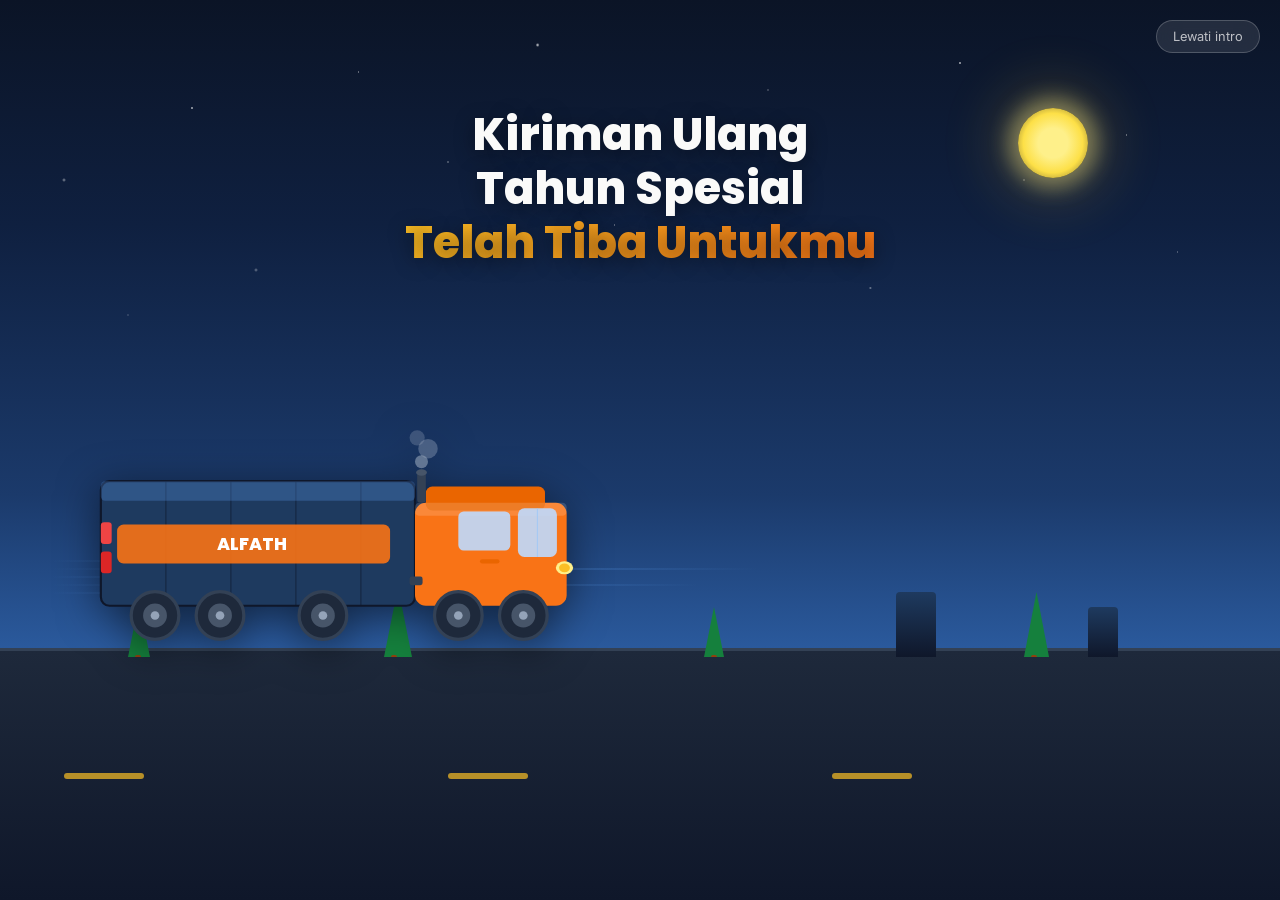
==== commit e89b1321: "invite guest test" ====
--- a/index.html
+++ b/index.html
@@ -112,7 +112,7 @@
                 <!-- Container highlight stripe -->
                 <rect x="10" y="50" width="290" height="18" rx="4" fill="#60A5FA" opacity="0.25" />
                 <!-- Container logo -->
-                <rect x="100" y="90" width="100" height="36" rx="6" fill="#F97316" opacity="0.9" />
+                <rect x="25" y="90" width="252" height="36" rx="6" fill="#F97316" opacity="0.9" />
                 <text x="150" y="114" text-anchor="middle" font-family="Poppins,sans-serif" font-weight="800"
                     font-size="16" fill="white">ALFATH</text>
 
@@ -184,7 +184,6 @@
 
         <!-- Intro headline (fades in after truck arrives) -->
         <div id="intro-headline" class="intro-headline">
-            <span class="headline-badge">📦 Kiriman Spesial</span>
             <h1>Kiriman Ulang Tahun Spesial<br><em>Telah Tiba Untukmu</em></h1>
         </div>
 
@@ -363,6 +362,10 @@
                         <div class="road-dashed-line"></div>
                     </div>
 
+                    <p class="inv-label">Horeeee...</p>
+                    <h2 class="inv-name" id="inv-guest-name">Teman</h2>
+                    <p class="inv-tagline">Kamu diundang ke<br><strong>Pesta Ulang Tahun!</strong></p>
+
                     <p class="hero-subheadline">
                         Mari bergabung dalam petualangan ulang tahun yang spesial.
                     </p>
@@ -386,7 +389,7 @@
         <!-- ══════════════════════════════════════════════════ -->
         <section id="profile-section" class="profile-sec scroll-reveal" style="display: none;">
             <div class="sec-glow sec-orange-glow"></div>
-            
+
             <div class="sec-header">
                 <h2 class="sec-title">Profil Anak</h2>
                 <p class="sec-subtitle">Tentang bintang kecil kita yang berulang tahun.</p>
@@ -396,10 +399,11 @@
                 <div class="profile-card">
                     <div class="profile-badge">
                         <span id="profile-display-badge">🧒</span>
-                        <img id="profile-display-avatar" src="" alt="Foto Anak" style="display: none; width: 100%; height: 100%; object-fit: cover; border-radius: 50%;">
+                        <img id="profile-display-avatar" src="" alt="Foto Anak"
+                            style="display: none; width: 100%; height: 100%; object-fit: cover; border-radius: 50%;">
                     </div>
                     <h3 class="profile-name" id="profile-display-name">-</h3>
-                    
+
                     <div class="profile-meta-grid">
                         <div class="profile-meta-item">
                             <span class="meta-icon">📍</span>
@@ -717,7 +721,7 @@
         <!--  FOOTER SECTION                                    -->
         <!-- ══════════════════════════════════════════════════ -->
         <footer id="footer-section" class="footer">
-            <p class="footer-copy">© 2026 Alfath Birthday Invitation</p>
+            <p class="footer-copy">© 2026 Leon Birthday Invitation</p>
         </footer>
 
         <!-- Floating Music Control -->
